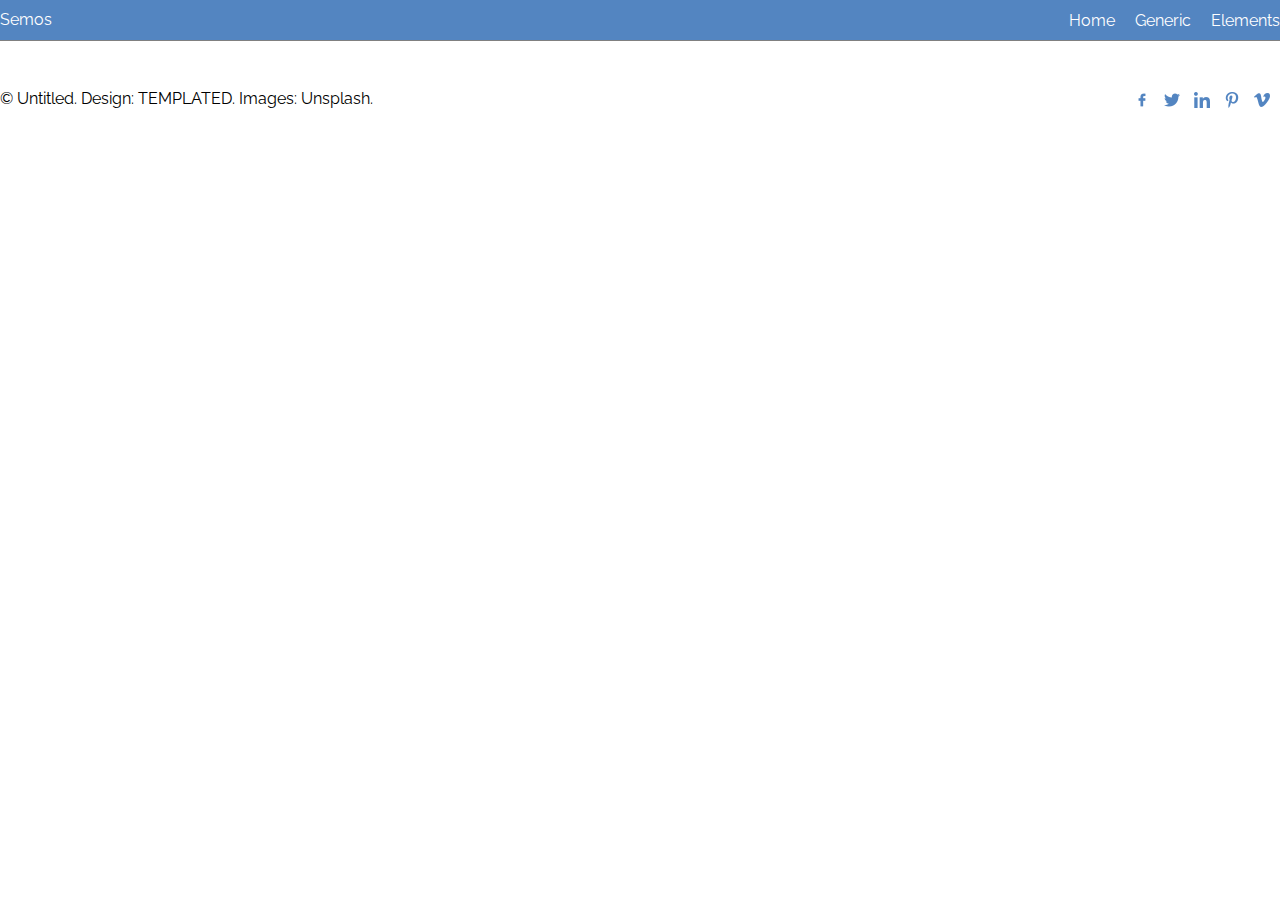
==== elements.html @ cb647225 "Add files via upload" ====
<!DOCTYPE html>
<html lang="en">
<head>
  <meta charset="UTF-8">
  <meta http-equiv="X-UA-Compatible" content="IE=edge">
  <meta name="viewport" content="width=device-width, initial-scale=1.0">
  <title>Elements Page</title>
  <link rel="stylesheet" href="elements.css">
</head>
<body>
  <div class="topbar">
    <div class="inner-topbar">
      <div class="logo">Semos</div>
      <div class="navigation">
        <ul>
          <li><a href="/index.html">Home</a></li>
          <li><a href="/Generic.html" class="lipadding-left">Generic</a></li>
          <li><a href="/elements.html" class="lipadding-left">Elements</a></li>
        </ul>
      </div>
    </div>
  </div>









































  <section class="full-width white-background removeheight">
    <div class="inner footer">
      <p>© Untitled. Design: TEMPLATED. Images: Unsplash.</p>
      <div class="socialmediaicons">
        <a href="#"><img src="assets/socialmediaicons-favicon/facebook (2).png" alt="facebook icon"></a>
        <a href="#"><img class="imgpaddingleft" src="assets/socialmediaicons-favicon/twitter (2).png" alt="twitter icon"></a>
        <a href="#"><img class="imgpaddingleft" src="assets/socialmediaicons-favicon/linkedin (1).png"
            alt="linked in icon"></a>
        <a href="#"><img class="imgpaddingleft" src="assets/socialmediaicons-favicon/pinterest.png" alt="pinterest icon"></a>
        <a href="#"><img class="imgpaddingleft" src="assets/socialmediaicons-favicon/vimeo.png" alt="vimeo icon"></a>
      </div>
    </div>
  </section>
</body>
</html>
---- elements.css ----
@import url('https://fonts.googleapis.com/css2?family=Raleway:wght@100&display=swap');
body{
  margin: 0;
  padding: 0;
  font-family: 'Raleway', sans-serif;
}
.topbar {
  height: 40px;
  width: 100%;
  background-color: #5385c1;
}
.inner-topbar{
  width: 1280px;
  height: 40px;
  margin: 0 auto;
}
.logo{
  display: inline;
  float: left;
  padding-top: 10px;
  color: white;

}
.navigation {
  float: right;
  bottom: 5px;
    position: relative;
}


.navigation ul li{
float: left;
list-style-type: none;
}
.navigation ul li a{
text-decoration: none;
color: white;
}
.lipadding-left {
padding-left: 20px;

}


.full-width{
    width: 100%;
    /* background-color: blue; */
    height: 400px;
    
}
.white-background{
    
  background-color: white;
}
.removeheight{
  height: inherit;
}
.inner{
  width: 1280px;
  /* background-color: white; */
  height: 300px;
  margin: 0 auto;
}
.lastsectionbeforefooter { 
}
.lastsectionheight {
  height: 500px;
}
.footer{
  border-top: 1px solid grey;
  /* margin-top: 8%; */
  height: 100px;
}
.footer p{
  padding-top: 2.5%;

}
.socialmediaicons {
  float: right;
  margin-top: -2.5%;
  position: relative;
}
.socialmediaicons img{
  padding-right: 10px;
}
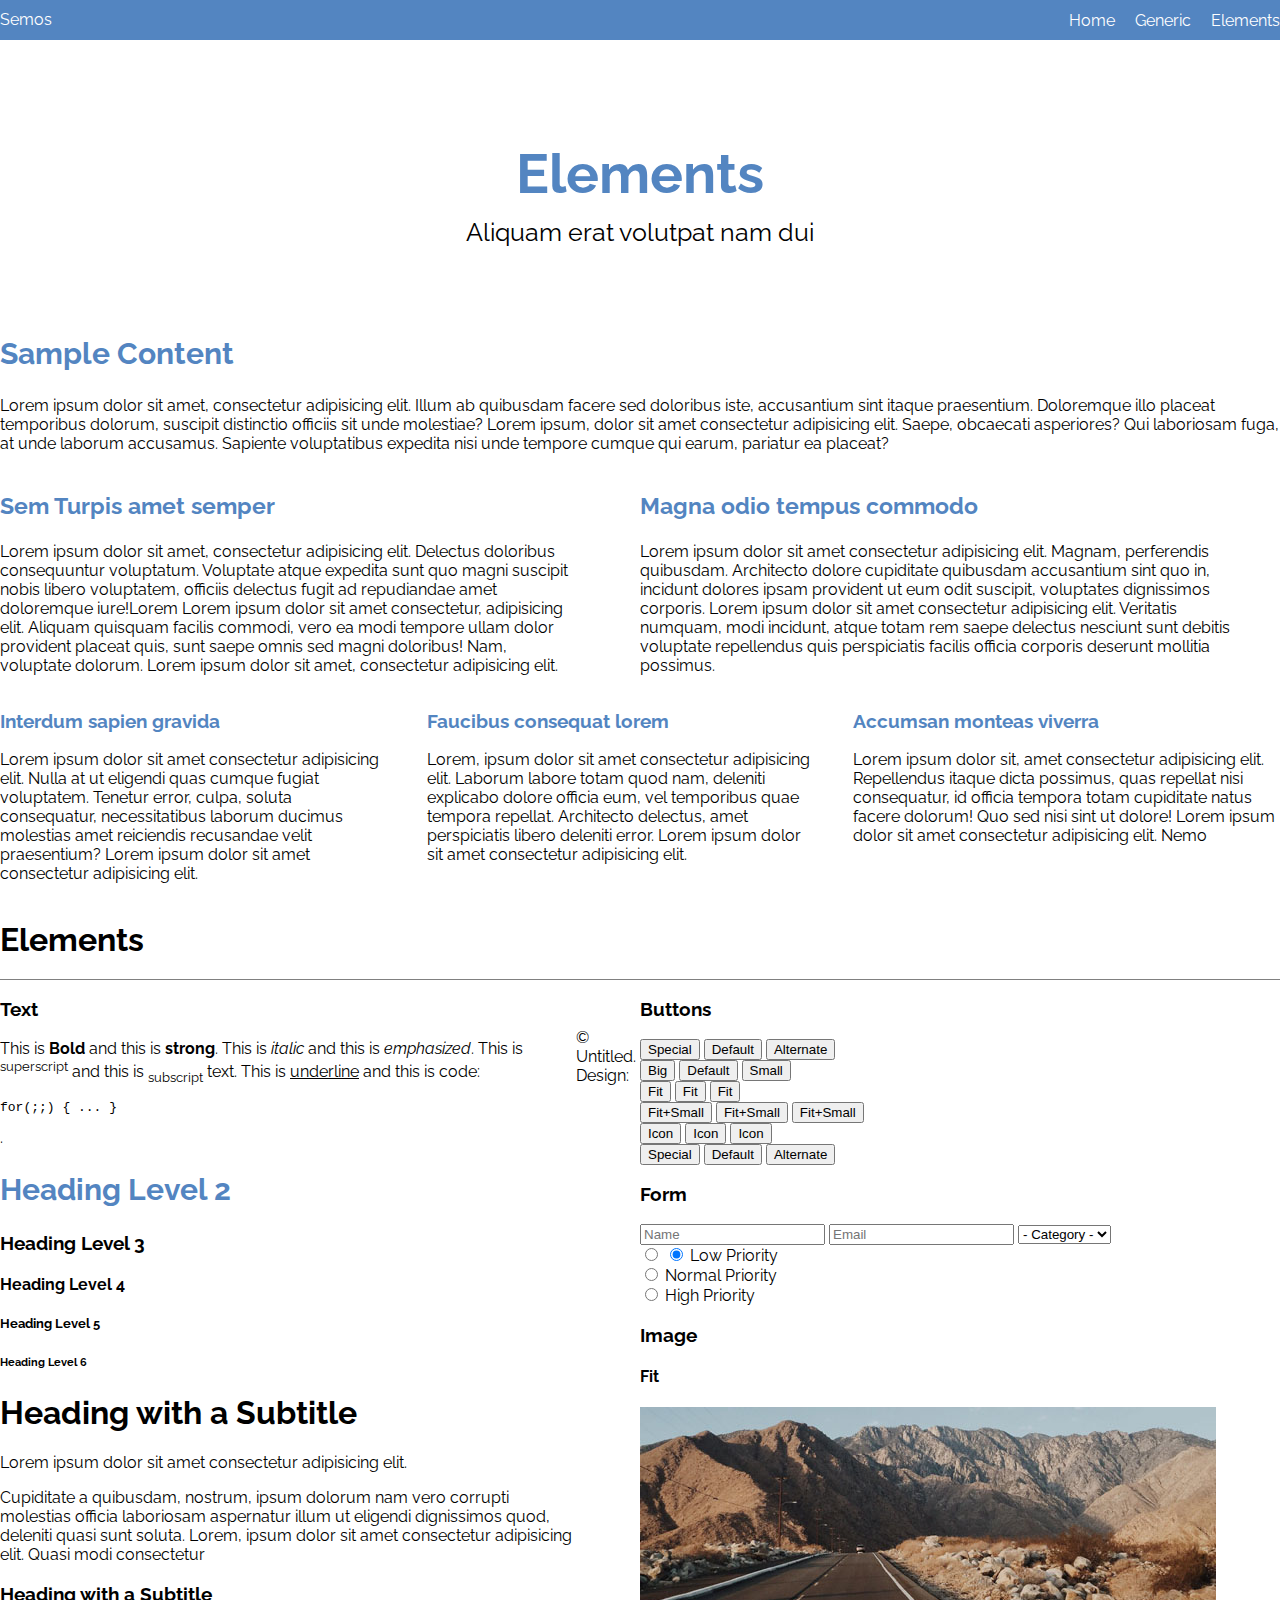
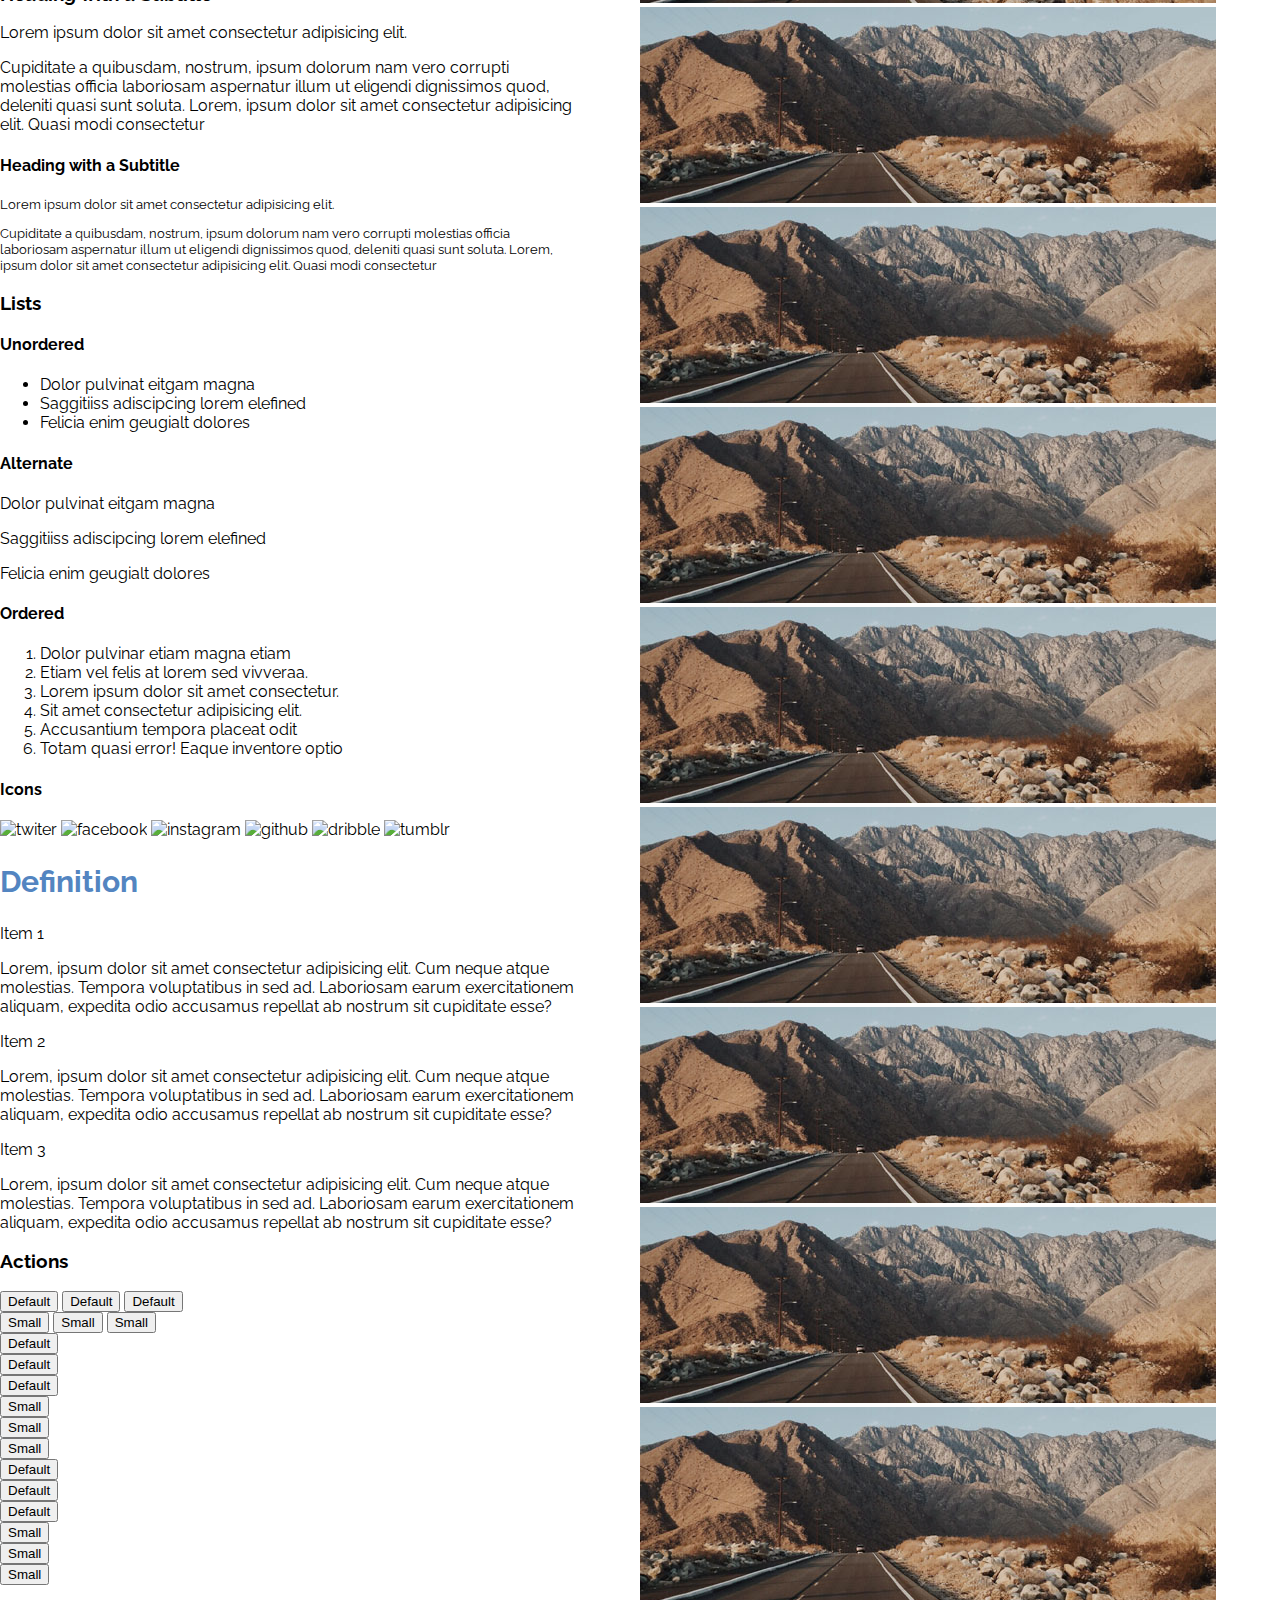
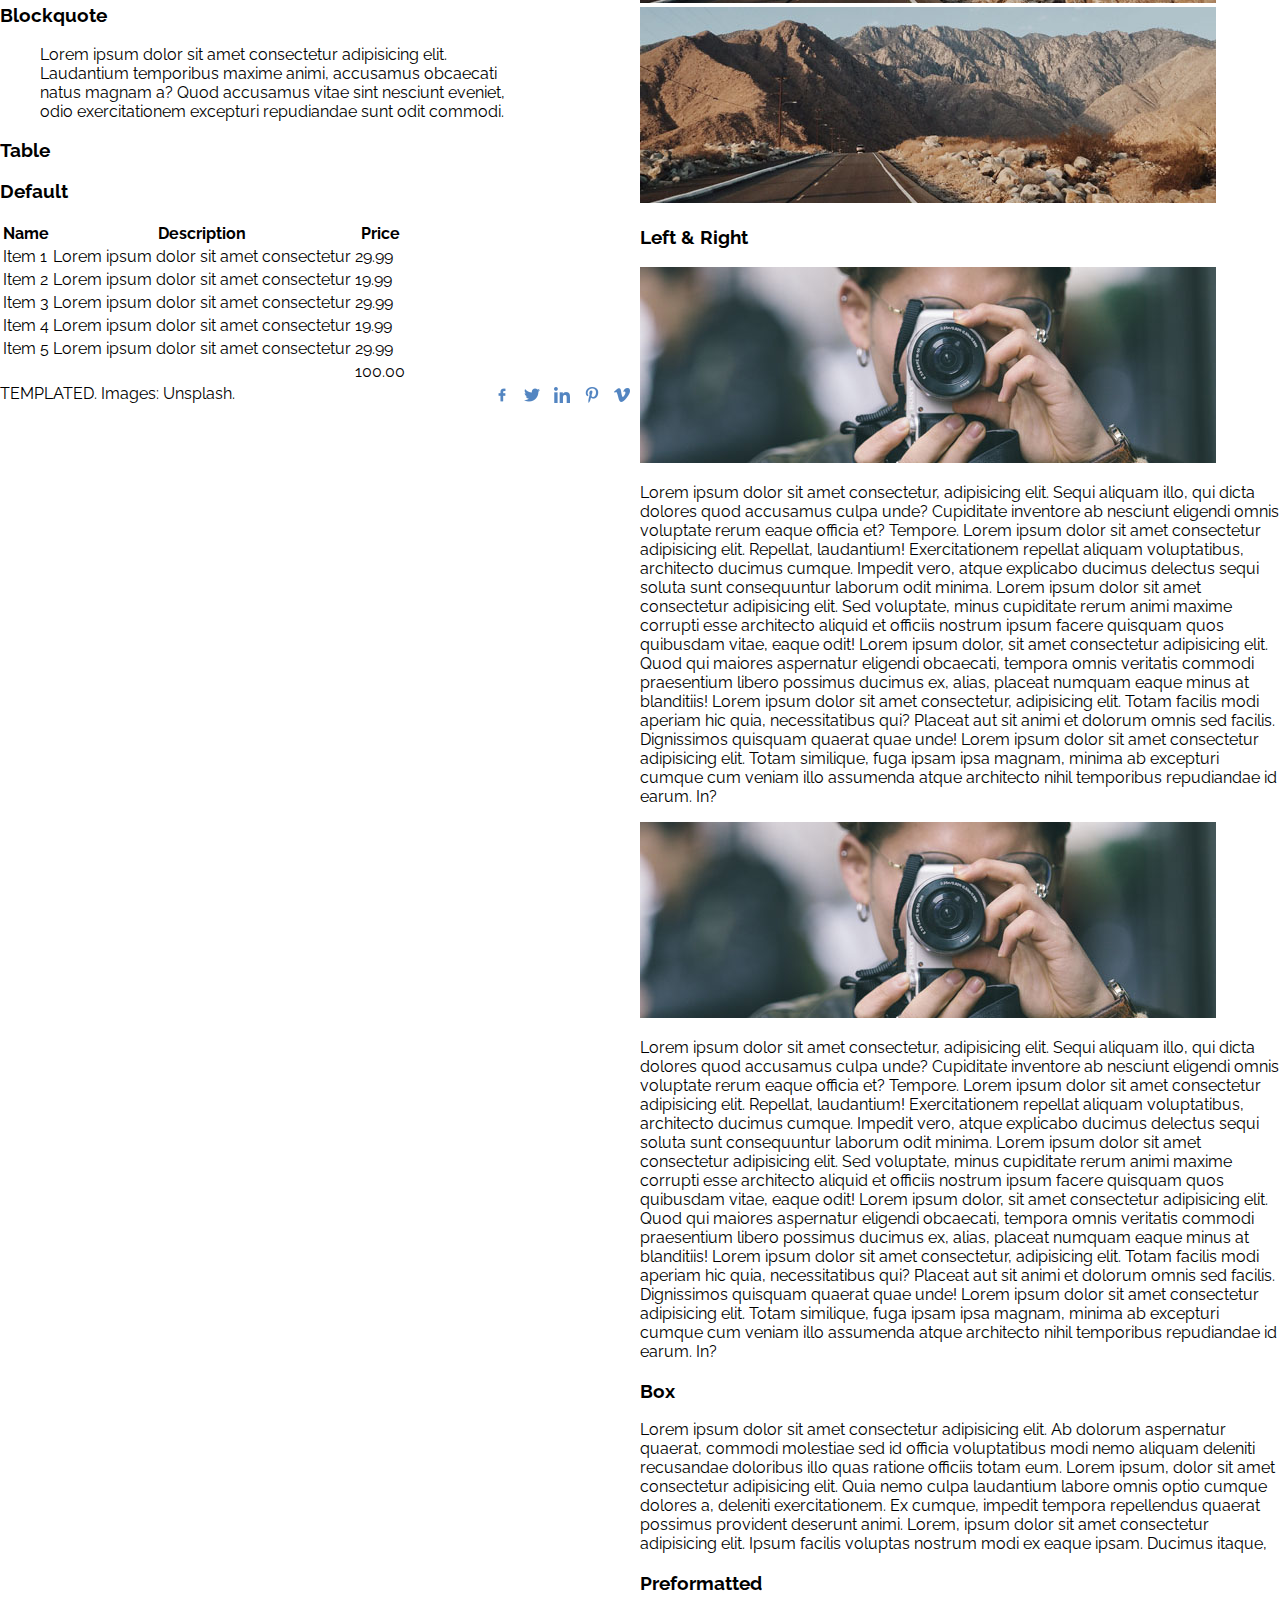
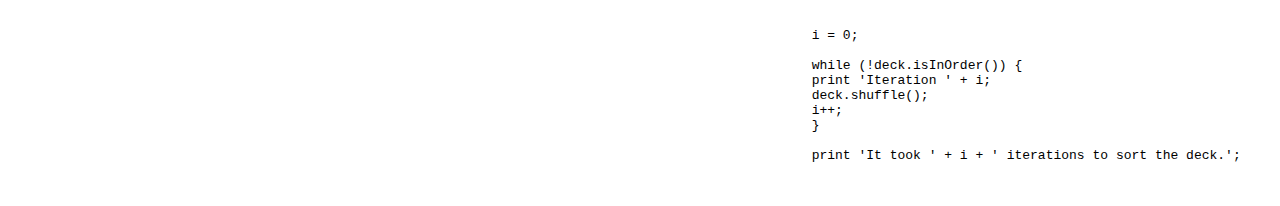
==== commit 96b0e402: "update" ====
--- a/elements.html
+++ b/elements.html
@@ -1,5 +1,6 @@
 <!DOCTYPE html>
 <html lang="en">
+
 <head>
   <meta charset="UTF-8">
   <meta http-equiv="X-UA-Compatible" content="IE=edge">
@@ -7,6 +8,7 @@
   <title>Elements Page</title>
   <link rel="stylesheet" href="elements.css">
 </head>
+
 <body>
   <div class="topbar">
     <div class="inner-topbar">
@@ -21,6 +23,627 @@
     </div>
   </div>
 
+  <div class="entirepagesection">
+    <div class="elementsheader">
+      <h1 class="h1elements">Elements</h1>
+      <p class="aliquamp">Aliquam erat volutpat nam dui</p>
+    </div>
+
+    <div class="text-headers">
+      <h2>Sample Content</h2>
+      <p class="samplecontent-paragraph">Lorem ipsum dolor sit amet, consectetur adipisicing elit. Illum ab quibusdam
+        facere sed doloribus iste, accusantium sint itaque praesentium. Doloremque illo placeat temporibus dolorum,
+        suscipit distinctio officiis sit unde molestiae? Lorem ipsum, dolor sit amet consectetur adipisicing elit.
+        Saepe, obcaecati asperiores? Qui laboriosam fuga, at unde laborum accusamus. Sapiente voluptatibus expedita nisi
+        unde tempore cumque qui earum, pariatur ea placeat?</p>
+
+        <div class="twoparagraphss">
+          <div class="firstparagraph-sam">
+            <h3>Sem Turpis amet semper</h3>
+            <p>Lorem ipsum dolor sit amet, consectetur adipisicing elit. Delectus doloribus consequuntur voluptatum.
+              Voluptate atque expedita sunt quo magni suscipit nobis libero voluptatem, officiis delectus fugit ad
+              repudiandae amet doloremque iure!Lorem Lorem ipsum dolor sit amet consectetur, adipisicing elit. Aliquam
+              quisquam facilis commodi, vero ea modi tempore ullam dolor provident placeat quis, sunt saepe omnis sed
+              magni doloribus! Nam, voluptate dolorum. Lorem ipsum dolor sit amet, consectetur adipisicing elit. </p>
+          </div>
+  
+          <div class="secondparagraph-magna">
+            <h3>Magna odio tempus commodo</h3>
+            <p>Lorem ipsum dolor sit amet consectetur adipisicing elit. Magnam, perferendis quibusdam. Architecto dolore
+              cupiditate quibusdam accusantium sint quo in, incidunt dolores ipsam provident ut eum odit suscipit,
+              voluptates dignissimos corporis. Lorem ipsum dolor sit amet consectetur adipisicing elit. Veritatis numquam,
+              modi incidunt, atque totam rem saepe delectus nesciunt sunt debitis voluptate repellendus quis perspiciatis
+              facilis officia corporis deserunt mollitia possimus.</p>
+          </div>
+        </div>
+        
+        <div class="clearfloat"></div>
+
+        <div class="threeparagraphshere">
+          <div class="p1of3">
+            <h3>Interdum sapien gravida</h3>
+            <p>Lorem ipsum dolor sit amet consectetur adipisicing elit. Nulla at ut eligendi quas cumque fugiat
+              voluptatem. Tenetur error, culpa, soluta consequatur, necessitatibus laborum ducimus molestias amet
+              reiciendis recusandae velit praesentium? Lorem ipsum dolor sit amet consectetur adipisicing elit.</p>
+          </div>
+          <div class="p2of3">
+            <h3>Faucibus consequat lorem</h3>
+            <p>Lorem, ipsum dolor sit amet consectetur adipisicing elit. Laborum labore totam quod nam, deleniti explicabo
+              dolore officia eum, vel temporibus quae tempora repellat. Architecto delectus, amet perspiciatis libero
+              deleniti error. Lorem ipsum dolor sit amet consectetur adipisicing elit.</p>
+          </div>
+          <div class="p3of3">
+            <h3>Accumsan monteas viverra</h3>
+            <p>Lorem ipsum dolor sit, amet consectetur adipisicing elit. Repellendus itaque dicta possimus, quas repellat
+              nisi consequatur, id officia tempora totam cupiditate natus facere dolorum! Quo sed nisi sint ut dolore!
+              Lorem ipsum dolor sit amet consectetur adipisicing elit. Nemo</p>
+          </div>
+        </div>
+  
+        <div class="clearfloat"></div>
+  
+
+
+
+
+
+      <!-- COPIED FROM PREVIOUS VERSION --> <!-- COPIED FROM PREVIOUS VERSION -->
+      <!-- COPIED FROM PREVIOUS VERSION -->
+       <!-- COPIED FROM PREVIOUS VERSION -->
+      <!-- COPIED FROM PREVIOUS VERSION -->
+      <!-- COPIED FROM PREVIOUS VERSION -->
+      <!-- COPIED FROM PREVIOUS VERSION -->
+      <!-- COPIED FROM PREVIOUS VERSION -->
+      <!-- COPIED FROM PREVIOUS VERSION -->
+      <!-- COPIED FROM PREVIOUS VERSION -->
+      <!-- COPIED FROM PREVIOUS VERSION -->
+      <!-- COPIED FROM PREVIOUS VERSION -->
+      <!-- COPIED FROM PREVIOUS VERSION -->
+      <!-- COPIED FROM PREVIOUS VERSION --><!-- COPIED FROM PREVIOUS VERSION -->
+      <!-- COPIED FROM PREVIOUS VERSION -->
+      <!-- COPIED FROM PREVIOUS VERSION -->
+      <!-- COPIED FROM PREVIOUS VERSION -->
+      <!-- COPIED FROM PREVIOUS VERSION -->
+      <!-- COPIED FROM PREVIOUS VERSION -->
+      <!-- COPIED FROM PREVIOUS VERSION -->
+      <!-- COPIED FROM PREVIOUS VERSION -->
+      <!-- COPIED FROM PREVIOUS VERSION --> <!-- COPIED FROM PREVIOUS VERSION -->
+
+      <div class="twodividedsections">
+        <h1>Elements</h1>
+        <div class="leftsection"> <!--here insert everything below text and elements-->
+          <div class="firstleftsection">
+            <h3 class="bluecolorfont">Text</h3>
+            <p>This is <b>Bold</b> and this is <strong>strong</strong>. This is <i>italic</i> and this is
+              <em>emphasized</em>. This is <sup>superscript</sup> and this is <sub>subscript</sub> text. This is
+              <u>underline</u> and this is code:
+            <pre class="precode"><code class="codepre">for(;;) { ... }</code></pre>.</p>
+          </div>
+
+          <div class="headings">
+            <h2>Heading Level 2</h2>
+            <h3>Heading Level 3</h3>
+            <h4>Heading Level 4</h4>
+            <h5>Heading Level 5</h5>
+            <h6>Heading Level 6</h6>
+          </div>
+
+          <div class="subtitleheading">
+            <h1 class="hsbluecolorfont">Heading with a Subtitle</h1>
+            <p>Lorem ipsum dolor sit amet consectetur adipisicing elit.</p>
+            <p class="paddingtopp">Cupiditate a quibusdam, nostrum, ipsum dolorum nam vero corrupti molestias officia
+              laboriosam aspernatur illum ut eligendi dignissimos quod, deleniti quasi sunt soluta. Lorem, ipsum dolor
+              sit amet consectetur adipisicing elit. Quasi modi consectetur</p>
+
+            <h3 class="hsbluecolorfont">Heading with a Subtitle</h3>
+            <p>Lorem ipsum dolor sit amet consectetur adipisicing elit.</p>
+            <p class="paddingtopp">Cupiditate a quibusdam, nostrum, ipsum dolorum nam vero corrupti molestias officia
+              laboriosam aspernatur illum ut eligendi dignissimos quod, deleniti quasi sunt soluta. Lorem, ipsum dolor
+              sit amet consectetur adipisicing elit. Quasi modi consectetur</p>
+
+            <h4 class="hsbluecolorfont">Heading with a Subtitle</h4>
+            <small>
+              <p>Lorem ipsum dolor sit amet consectetur adipisicing elit.</p>
+            </small>
+            <small>
+              <p class="smallpaddingtop">Cupiditate a quibusdam, nostrum, ipsum dolorum nam vero corrupti molestias
+                officia laboriosam aspernatur illum ut eligendi dignissimos quod, deleniti quasi sunt soluta. Lorem,
+                ipsum dolor sit amet consectetur adipisicing elit. Quasi modi consectetur</p>
+            </small>
+
+
+          </div>
+
+          <div class="lists">
+            <h3 class="bluecolorfont">Lists</h3>
+
+            <div class="unorderedlist">
+              <h4 class="bluecolorfont">Unordered</h4>
+              <ul>
+                <li>Dolor pulvinat eitgam magna</li>
+                <li>Saggitiiss adiscipcing lorem elefined</li>
+                <li>Felicia enim geugialt dolores</li>
+              </ul>
+              <h4 class="hsbluecolorfont">Alternate</h4>
+              <p>Dolor pulvinat eitgam magna</p>
+              <p class="unlistborder-top">Saggitiiss adiscipcing lorem elefined</p>
+              <p class="unlistborder-top">Felicia enim geugialt dolores</p>
+
+            </div>
+
+            <div class="orderedlists">
+              <h4 class="bluecolorfont">Ordered</h4>
+              <ol>
+                <li>Dolor pulvinar etiam magna etiam</li>
+                <li>Etiam vel felis at lorem sed vivveraa.</li>
+                <li>Lorem ipsum dolor sit amet consectetur.</li>
+                <li>Sit amet consectetur adipisicing elit.</li>
+                <li>Accusantium tempora placeat odit</li>
+                <li>Totam quasi error! Eaque inventore optio</li>
+              </ol>
+
+
+              <h4 class="bluecolorfont">Icons</h4>
+              <div class="icons">
+                <img class="iconspngs" src="/socialmediaicons-favicon/twitter (3).png" alt="twiter">
+                <img class="iconspngs" src="/socialmediaicons-favicon/facebook (3).png" alt="facebook">
+                <img class="iconspngs" src="/socialmediaicons-favicon/instagram.png" alt="instagram">
+                <img class="iconspngs" src="/socialmediaicons-favicon/github (1).png" alt="github">
+                <img class="iconspngs" src="/socialmediaicons-favicon/dribble.png" alt="dribble">
+                <img class="iconspngs" src="/socialmediaicons-favicon/tumblr.png" alt="tumblr">
+              </div>
+            </div>
+
+
+          </div>
+
+          <div class="definitions clearfloat"> <!--COLOR HERE IS NOT WORKING ON THE ITEMS BOO FIX IT-->
+            <h2 class="bluecolorfont">Definition</h2>
+            <p class="blackishfontcolor">Item 1</p>
+            <p class="definitionspaddingleft">Lorem, ipsum dolor sit amet consectetur adipisicing elit. Cum neque atque
+              molestias. Tempora voluptatibus in sed ad. Laboriosam earum exercitationem aliquam, expedita odio
+              accusamus repellat ab nostrum sit cupiditate esse?</p>
+
+            <p>Item 2</p>
+            <p class="definitionspaddingleft">Lorem, ipsum dolor sit amet consectetur adipisicing elit. Cum neque atque
+              molestias. Tempora voluptatibus in sed ad. Laboriosam earum exercitationem aliquam, expedita odio
+              accusamus repellat ab nostrum sit cupiditate esse?</p>
+
+            <p>Item 3</p>
+            <p class="definitionspaddingleft">Lorem, ipsum dolor sit amet consectetur adipisicing elit. Cum neque atque
+              molestias. Tempora voluptatibus in sed ad. Laboriosam earum exercitationem aliquam, expedita odio
+              accusamus repellat ab nostrum sit cupiditate esse?</p>
+          </div>
+
+          <div class="actions">
+
+            <h3 class="bluecolorfont paddingtop10px">Actions</h3>
+
+            <button class="defaultbluebutton1">Default</button>
+            <button class="defaultbluebutton2">Default</button>
+            <button class="defaultbluebutton3">Default</button>
+
+            <div class="clearfloat"></div>
+
+            <button class="second-defaultbluebutton1">Small</button>
+            <button class="second-defaultbluebutton2">Small</button>
+            <button class="second-defaultbluebutton3">Small</button>
+
+            <div class="clearfloat"></div>
+            <!--original buttons up til here-->
+
+            <div class="twobuttonsdividedsectionsleft-right">
+
+              <div class="leftbuttons-section">
+                <div class="left-within-left">
+                  <!-- <br> -->
+                  <button class="defaultbluebutton1 leftbuttonsfirstmargintop">Default</button>
+                  <br>
+                  <button class="defaultbluebutton2 defaultbluebutton2-2 leftbuttonsfirstmargintop">Default</button>
+                  <br>
+                  <button class="defaultbluebutton3 defaultbluebutton3-2 leftbuttonsfirstmargintop">Default</button>
+
+                  <div class="rightwithin-leftsection">
+                    <div class="smallbuttonss1">
+                      <button class="second-defaultbluebutton1">Small</button><br>
+                      <button class="second-defaultbluebutton2">Small</button><br>
+                      <button class="second-defaultbluebutton3">Small</button><br>
+                    </div>
+                  </div>
+
+                </div>
+
+
+              </div>
+
+              <div class="rightbuttons-section">
+                <button class="defaultbluebutton1 leftbuttonsfirstmargintop">Default</button>
+                <br>
+                <button class="defaultbluebutton2 defaultbluebutton2-2 leftbuttonsfirstmargintop">Default</button>
+                <br>
+                <button class="defaultbluebutton3 defaultbluebutton3-2 leftbuttonsfirstmargintop">Default</button>
+
+                <div class="rightwithin-leftsection">
+                  <button class="second-defaultbluebutton1">Small</button><br>
+                  <button class="second-defaultbluebutton2">Small</button><br>
+                  <button class="second-defaultbluebutton3">Small</button><br>
+
+
+                </div>
+              </div>
+
+            </div>
+
+
+            <!--some buttons here arent working right, fix the defaut grey one -->
+
+          </div>
+
+          <div class="clearfloat"></div>
+          <div class="blockquote">
+            <h3 class="bluecolorfont">Blockquote</h3>
+            <blockquote>Lorem ipsum dolor sit amet consectetur adipisicing elit. Laudantium temporibus maxime animi,
+              accusamus obcaecati natus magnam a? Quod accusamus vitae sint nesciunt eveniet, odio exercitationem
+              excepturi repudiandae sunt odit commodi.</blockquote>
+          </div>
+
+          <div class="cleardiv"></div>
+
+          <div class="table">
+            <h3 class="bluefontcolor">Table</h3>
+            <h3 class="bluefontcolor">Default</h3>
+
+            <table class="entiretable">
+              <tr>
+                <th class="tablenameclass">Name</th>
+                <th class="tabletextalign tabledescriptionclass">Description</th>
+                <th class="tablepriceclass">Price</th>
+              </tr>
+              <tr class="tablepadding">
+                <td>Item 1</td>
+                <td>Lorem ipsum dolor sit amet consectetur</td>
+                <td class="tableprices">29.99</td>
+              </tr>
+              <tr class="tablepadding">
+                <td>Item 2</td>
+                <td>Lorem ipsum dolor sit amet consectetur</td>
+                <td>19.99</td>
+              </tr>
+              <tr class="tablepadding">
+                <td>Item 3</td>
+                <td>Lorem ipsum dolor sit amet consectetur</td>
+                <td>29.99</td>
+              </tr>
+              <tr class="tablepadding">
+                <td>Item 4</td>
+                <td>Lorem ipsum dolor sit amet consectetur</td>
+                <td>19.99</td>
+              </tr>
+              <tr class="tablepadding">
+                <td>Item 5</td>
+                <td>Lorem ipsum dolor sit amet consectetur</td>
+                <td>29.99</td>
+              </tr>
+              <tr class="tablepadding tabletextfloatright removeborderbottom">
+                <td></td>
+                <td></td>
+                <td>100.00</td>
+              </tr>
+            </table>
+
+
+
+
+          </div>
+
+
+          <!--secondtable-->
+
+
+
+
+
+      
+
+
+
+
+
+
+
+
+
+
+
+
+
+
+
+      
+      
+      
+
+
+      
+
+
+
+
+
+
+
+
+
+
+
+
+      
+
+
+
+
+
+
+
+
+
+
+
+
+
+
+
+
+
+          <div class="clearfloat"></div>
+
+        </div>
+        <div class="rightsection">
+
+          <div class="buttonsrightsection">
+            <h3 class="bluefontcolor">Buttons</h3>
+            <button class="rightbuttons-special">Special</button>
+            <button class="rightbuttons-default">Default</button>
+            <button class="rightbuttons-alternate">Alternate</button>
+          </div>
+
+          <div class="right-buttons-secondrow">
+            <button class="rightbuttons-big">Big</button>
+            <button class="rightbuttons-second-default">Default</button>
+            <button class="rightbuttons-small">Small</button>
+          </div>
+
+          <!-- 193treba da bidat tuka -->
+
+
+          <div class="fitbuttons">
+            <button class="fitbluebutton">Fit</button>
+            <button class="fitgreybutton">Fit</button>
+            <button class="fittransparentbutton">Fit</button>
+          </div>
+
+          <div class="fitbuttonssmall">
+            <button class="fitbluebuttonsmall">Fit+Small</button>
+            <button class="fitgreybuttonsmall">Fit+Small</button>
+            <button class="fittransparentbuttonsmall">Fit+Small</button>
+          </div>
+
+          <div class="iconbuttons">
+            <button class="searchblueiconbutton"><img src="/buttonicons/search (3).png" alt="">Icon</button>
+            <button class="downloadgreybutton"><img src="/buttonicons/downloads (2).png" alt="">Icon</button>
+            <button class="donetransparenticon"><img src="/buttonicons/tick.png" alt="">Icon</button>
+          </div>
+
+          <div class="greybuttons">
+            <button class="greybutton1">Special</button>
+            <button class="greybutton2">Default</button>
+            <button class="greybutton3">Alternate</button>
+          </div>
+
+          <div class="form">
+            <h3 class="bluefontcolor">Form</h3>
+            <form>
+              <input type="text" placeholder="Name" class="name-and-email-inputFields">
+              <input type="text" placeholder="Email" class="name-and-email-inputFields marginleft10p">
+
+              <select name="menu" class="dropdowncattegory">
+                <option value="option1">- Category -</option>
+                <option value="option2">Option 2</option>
+                <option value="option3">Option 3</option>
+              </select>
+
+              <div class="radio-buttons">
+                <div class="radiobutton1">
+                  <input type="radio" name="priority" id="low" class="radiobutton1">
+                  <input type="radio" name="radio" checked />
+                  <i class="las la-check"></i>
+                  <label>Low Priority</label>
+                </div>
+
+                <div class="radiobutton2">
+                  <input type="radio" name="priority" id="normal" class="radiobutton2">
+                  <label>Normal Priority</label>
+                  <i class="las la-check"></i>
+                </div>
+
+                <div class="radiobutton3">
+                  <input type="radio" name="priority" id="high" class="radiobutton3">
+                  <label>High Priority</label>
+                </div>
+            </form>
+
+
+
+
+
+
+          </div>
+
+
+
+          <div class="tenimages">
+            <h3 class="bluecolorfont">Image</h3>
+            <h4 class="bluecolorfont">Fit</h4>
+            <img class="mainpicture" src="/images/pic01.jpg" alt="">
+            <div class="smallimagesrow">
+              <img class="smallimages" src="/images/pic01.jpg" alt="">
+              <img class="smallimages imagemgleft" src="/images/pic01.jpg" alt="">
+              <img class="smallimages imagemgleft" src="/images/pic01.jpg" alt="">
+            </div>
+
+            <div class="smallimagesrow2">
+              <img class="smallimages" src="/images/pic01.jpg" alt="">
+              <img class="smallimages imagemgleft" src="/images/pic01.jpg" alt="">
+              <img class="smallimages imagemgleft" src="/images/pic01.jpg" alt="">
+            </div>
+
+            <div class="smallimagesrow3">
+              <img class="smallimages" src="/images/pic01.jpg" alt="">
+              <img class="smallimages imagemgleft" src="/images/pic01.jpg" alt="">
+              <img class="smallimages imagemgleft" src="/images/pic01.jpg" alt="">
+            </div>
+          </div>
+
+
+
+          <div class="leftandrighttext">
+            <div class="leftrightpic1">
+
+              <h3 class="bluecolorfont">Left & Right</h3>
+              <img class="leftpicturetextpicture" src="/images/pic02.jpg" alt="ladywithacamera">
+              <p class="leftrightparagraph">Lorem ipsum dolor sit amet consectetur, adipisicing elit. Sequi aliquam
+                illo, qui dicta dolores quod accusamus culpa unde? Cupiditate inventore ab nesciunt eligendi omnis
+                voluptate rerum eaque officia et? Tempore. Lorem ipsum dolor sit amet consectetur adipisicing elit.
+                Repellat, laudantium! Exercitationem repellat aliquam voluptatibus, architecto ducimus cumque. Impedit
+                vero, atque explicabo ducimus delectus sequi soluta sunt consequuntur laborum odit minima. Lorem ipsum
+                dolor sit amet consectetur adipisicing elit. Sed voluptate, minus cupiditate rerum animi maxime corrupti
+                esse architecto aliquid et officiis nostrum ipsum facere quisquam quos quibusdam vitae, eaque odit!
+                Lorem ipsum dolor, sit amet consectetur adipisicing elit. Quod qui maiores aspernatur eligendi
+                obcaecati, tempora omnis veritatis commodi praesentium libero possimus ducimus ex, alias, placeat
+                numquam eaque minus at blanditiis! Lorem ipsum dolor sit amet consectetur, adipisicing elit. Totam
+                facilis modi aperiam hic quia, necessitatibus qui? Placeat aut sit animi et dolorum omnis sed facilis.
+                Dignissimos quisquam quaerat quae unde! Lorem ipsum dolor sit amet consectetur adipisicing elit. Totam
+                similique, fuga ipsam ipsa magnam, minima ab excepturi cumque cum veniam illo assumenda atque architecto
+                nihil temporibus repudiandae id earum. In?</p>
+            </div>
+            <div class="leftrightpic2">
+              <img class="leftpicturetextpicture float2ndimageright" src="/images/pic02.jpg" alt="ladywithacamera">
+              <p class="leftrightparagraph">Lorem ipsum dolor sit amet consectetur, adipisicing elit. Sequi aliquam
+                illo, qui dicta dolores quod accusamus culpa unde? Cupiditate inventore ab nesciunt eligendi omnis
+                voluptate rerum eaque officia et? Tempore. Lorem ipsum dolor sit amet consectetur adipisicing elit.
+                Repellat, laudantium! Exercitationem repellat aliquam voluptatibus, architecto ducimus cumque. Impedit
+                vero, atque explicabo ducimus delectus sequi soluta sunt consequuntur laborum odit minima. Lorem ipsum
+                dolor sit amet consectetur adipisicing elit. Sed voluptate, minus cupiditate rerum animi maxime corrupti
+                esse architecto aliquid et officiis nostrum ipsum facere quisquam quos quibusdam vitae, eaque odit!
+                Lorem ipsum dolor, sit amet consectetur adipisicing elit. Quod qui maiores aspernatur eligendi
+                obcaecati, tempora omnis veritatis commodi praesentium libero possimus ducimus ex, alias, placeat
+                numquam eaque minus at blanditiis! Lorem ipsum dolor sit amet consectetur, adipisicing elit. Totam
+                facilis modi aperiam hic quia, necessitatibus qui? Placeat aut sit animi et dolorum omnis sed facilis.
+                Dignissimos quisquam quaerat quae unde! Lorem ipsum dolor sit amet consectetur adipisicing elit. Totam
+                similique, fuga ipsam ipsa magnam, minima ab excepturi cumque cum veniam illo assumenda atque architecto
+                nihil temporibus repudiandae id earum. In?</p>
+            </div>
+
+
+
+
+
+          </div>
+
+
+
+          <div class="boxsection">
+            <h3 class="bluefontcolor">Box</h3>
+            <p>Lorem ipsum dolor sit amet consectetur adipisicing elit. Ab dolorum aspernatur quaerat, commodi molestiae
+              sed id officia voluptatibus modi nemo aliquam deleniti recusandae doloribus illo quas ratione officiis
+              totam eum. Lorem ipsum, dolor sit amet consectetur adipisicing elit. Quia nemo culpa laudantium labore
+              omnis optio cumque dolores a, deleniti exercitationem. Ex cumque, impedit tempora repellendus quaerat
+              possimus provident deserunt animi. Lorem, ipsum dolor sit amet consectetur adipisicing elit. Ipsum facilis
+              voluptas nostrum modi ex eaque ipsam. Ducimus itaque, </p>
+
+
+
+
+
+          </div>
+
+          <div class="preformatted">
+            <h3 class="bluefontcolor">Preformatted</h3>
+            <pre class="preformattedwrapped">
+                    <code>
+                      i = 0;
+
+                      while (!deck.isInOrder()) {
+                      print 'Iteration ' + i;
+                      deck.shuffle();
+                      i++;    
+                      }
+
+                      print 'It took ' + i + ' iterations to sort the deck.';
+                    </code>
+                  </pre>
+          </div>
+
+
+
+
+
+
+
+
+
+
+
+
+
+
+
+
+
+
+
+
+
+
+
+
+
+
+
+
+
+
+
+        </div>
+
+
+
+
+
+
+
+
+
+
+
+
+
+
+
+
+
+
+
+      </div>
+
+
+
+
+
+
+    </div>
+
+  </div>
 
 
 
@@ -66,13 +689,16 @@
       <p>© Untitled. Design: TEMPLATED. Images: Unsplash.</p>
       <div class="socialmediaicons">
         <a href="#"><img src="assets/socialmediaicons-favicon/facebook (2).png" alt="facebook icon"></a>
-        <a href="#"><img class="imgpaddingleft" src="assets/socialmediaicons-favicon/twitter (2).png" alt="twitter icon"></a>
+        <a href="#"><img class="imgpaddingleft" src="assets/socialmediaicons-favicon/twitter (2).png"
+            alt="twitter icon"></a>
         <a href="#"><img class="imgpaddingleft" src="assets/socialmediaicons-favicon/linkedin (1).png"
             alt="linked in icon"></a>
-        <a href="#"><img class="imgpaddingleft" src="assets/socialmediaicons-favicon/pinterest.png" alt="pinterest icon"></a>
+        <a href="#"><img class="imgpaddingleft" src="assets/socialmediaicons-favicon/pinterest.png"
+            alt="pinterest icon"></a>
         <a href="#"><img class="imgpaddingleft" src="assets/socialmediaicons-favicon/vimeo.png" alt="vimeo icon"></a>
       </div>
     </div>
   </section>
 </body>
+
 </html>--- a/elements.css
+++ b/elements.css
@@ -82,4 +82,84 @@
 }
 .socialmediaicons img{
   padding-right: 10px;
+}
+
+/* WORKING ON THE PREVIOUS CODE */
+.entirepagesection {
+  width: 1280px;
+  margin: 0 auto;
+}
+.elementsheader h1{
+  padding-top: 5%;
+  text-align: center;
+  color: #5385c1;
+  font-size: 55px;
+}
+.elementsheader p{
+  text-align: center;
+  padding-bottom: 5%;
+  font-size: 25px;
+  margin-top: -2%;
+}
+.text-headers h2{
+  color: #5385c1;
+  font-size: 30px;
+}
+.twoparagraphss{
+  width: 100%;
+
+}
+.twoparagraphss h3{
+  color: #5385c1;
+  font-size: 23px;
+  
+}
+.firstparagraph-sam{
+  width: 50%;
+  float: left;
+}
+.firstparagraph-sam p{
+  padding-right: 10%;
+}
+.secondparagraph-magna{
+  width: 50%;
+  float: left;
+}
+.secondparagraph-magna p{
+  padding-right: 3%;
+}
+.clearfloat{
+  clear:both;
+}
+.threeparagraphshere{
+  width: 100%;
+}
+.p1of3{
+  width: 33.33%;
+  float: left;
+}
+.p2of3{
+  width: 33.33%;
+  float: left;
+}
+.p3of3{
+  width: 33.33%;
+  float: left;
+}
+.p1of3 p, .p2of3 p{
+  padding-right: 10%;
+}
+.p1of3 h3, .p2of3 h3, .p3of3 h3{
+  color: #5385c1;
+}
+.twodividedsections{
+  width: 100%;
+}
+.leftsection{
+  width: 45%;
+  float: left;
+}
+.rightsection{
+  width: 50%;
+  float: right;
 }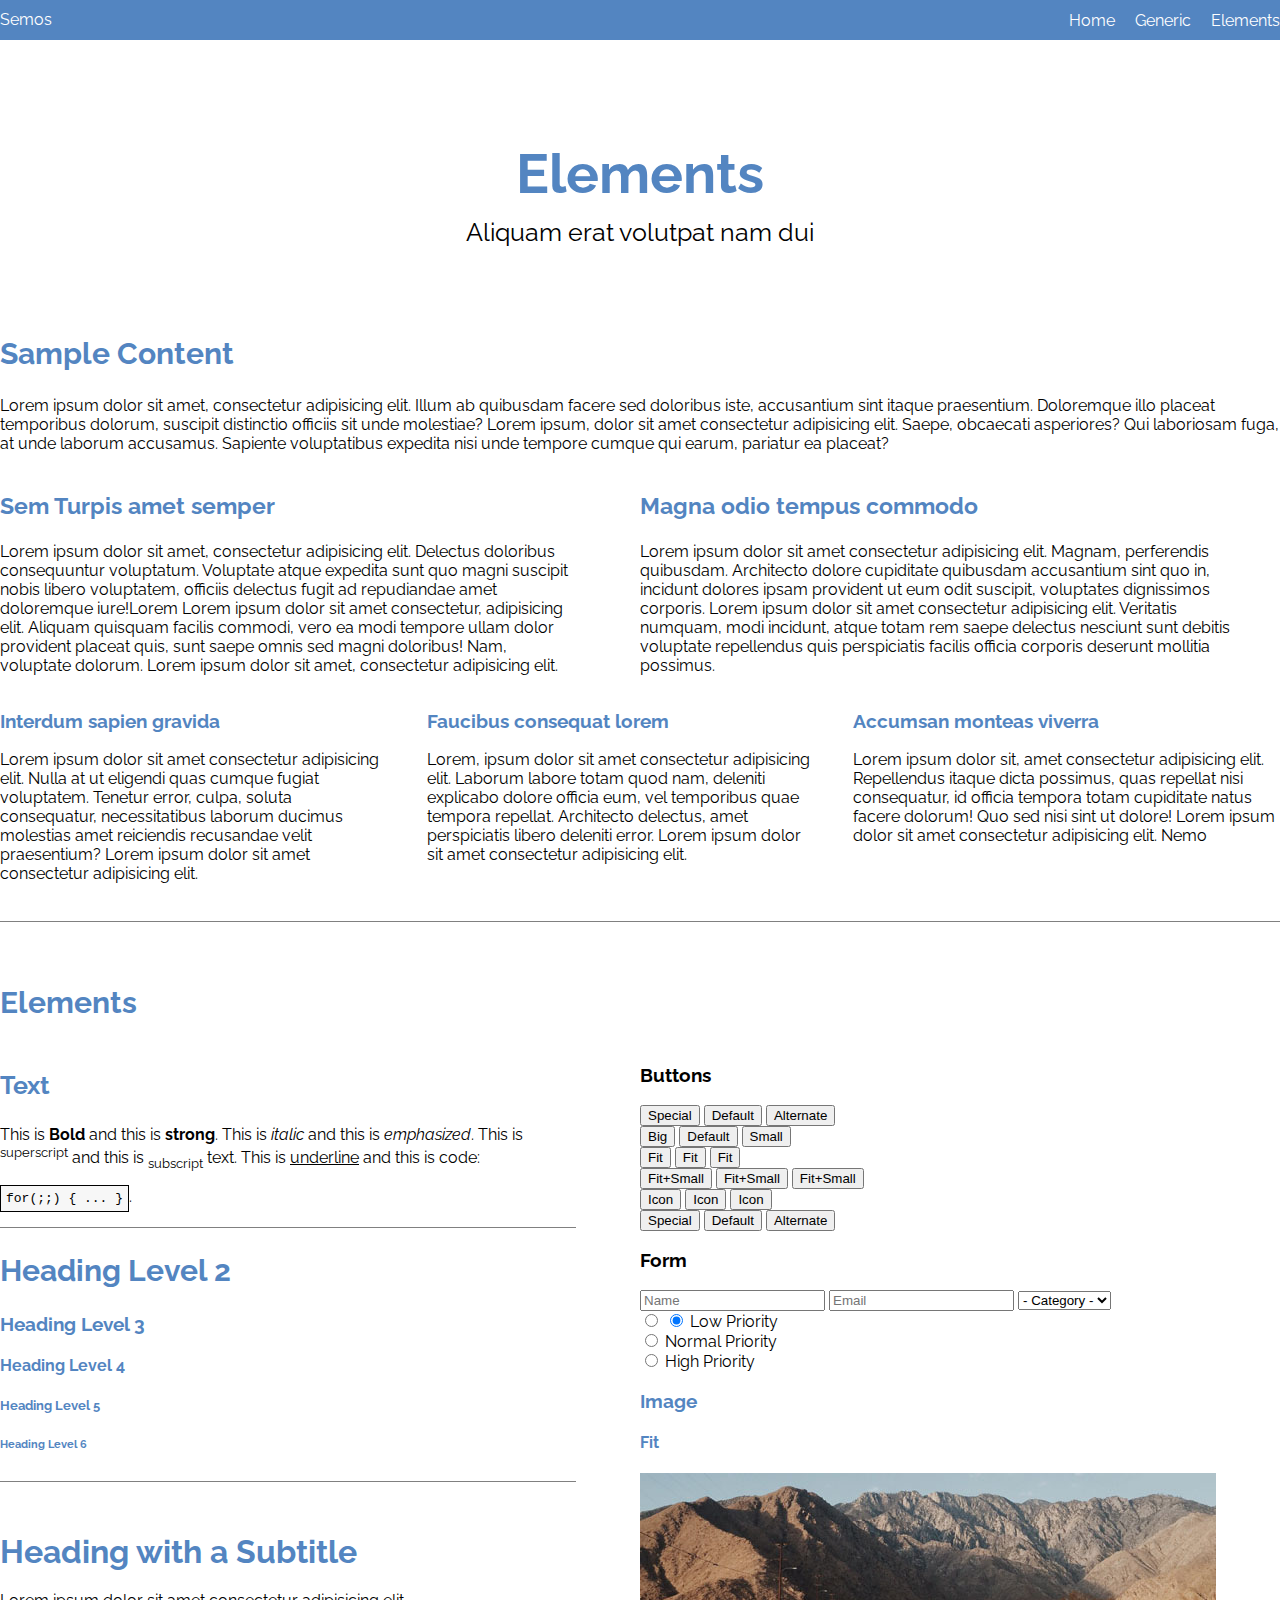
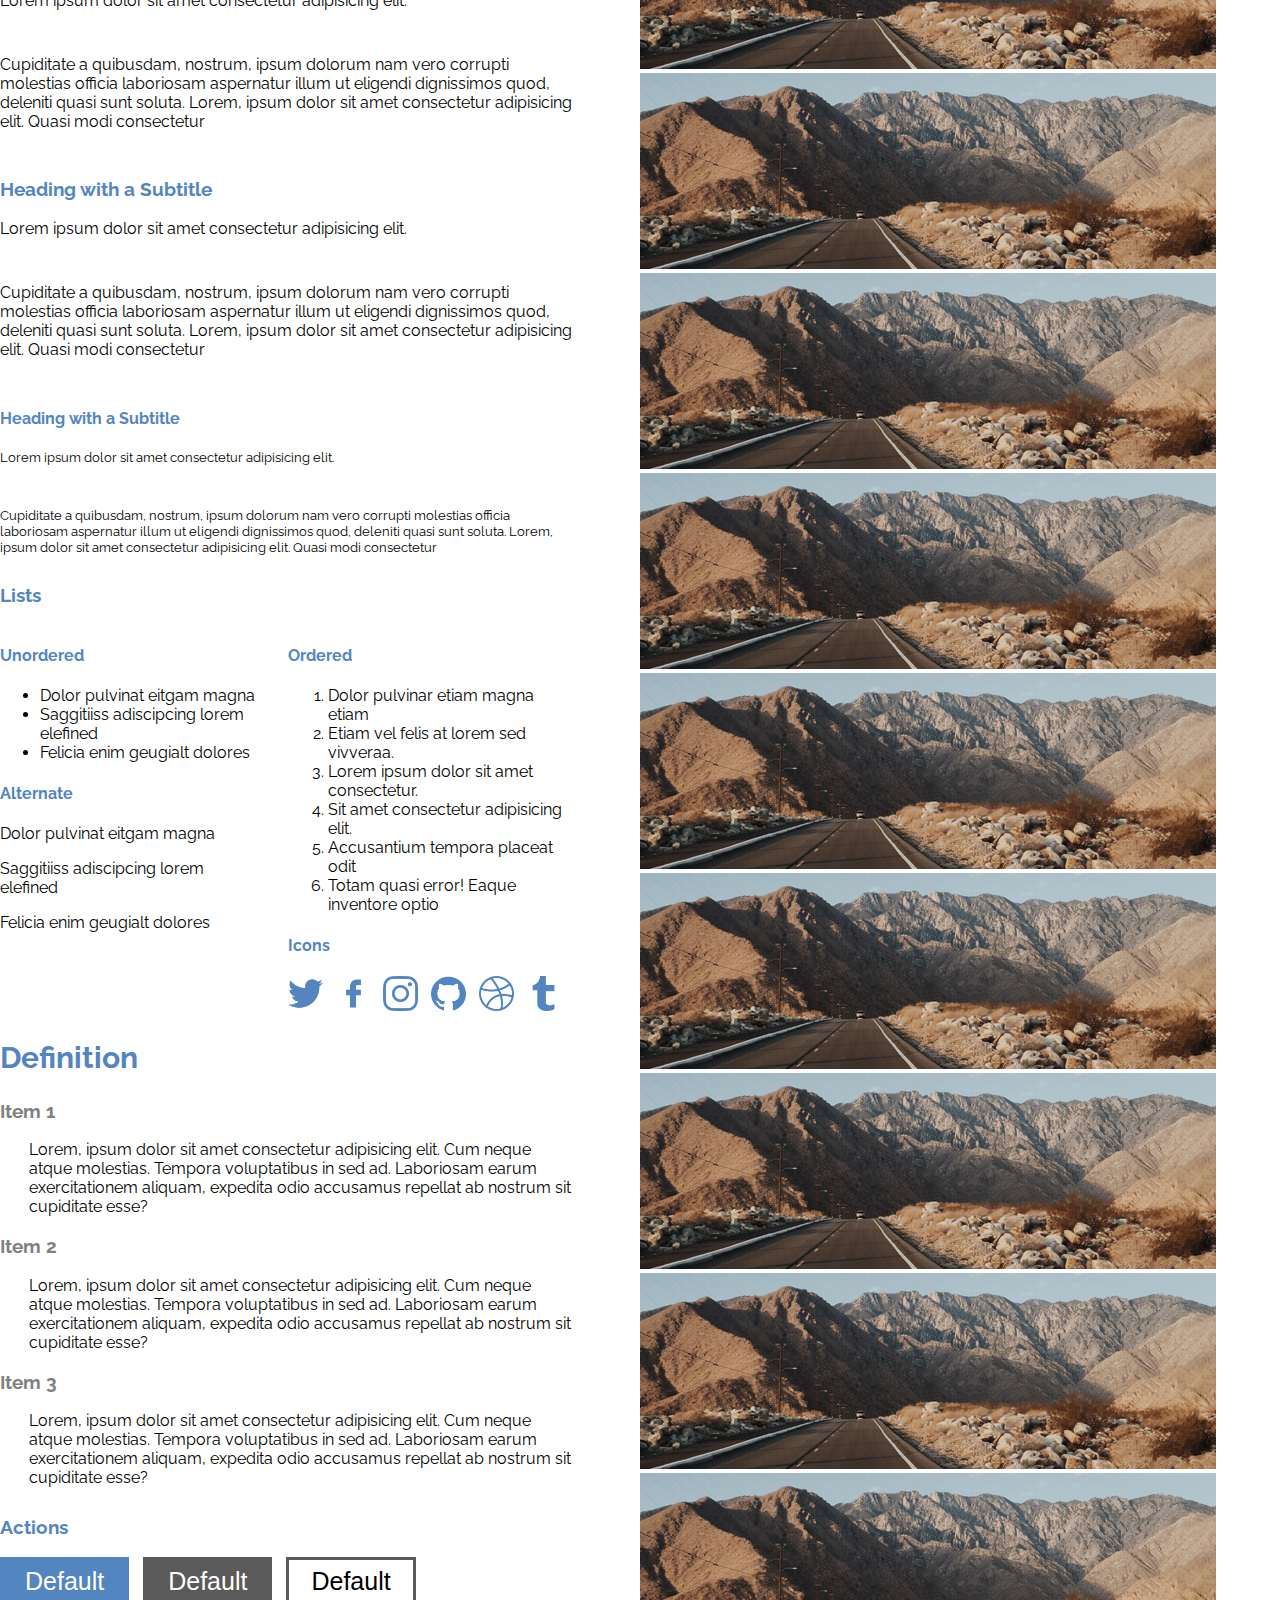
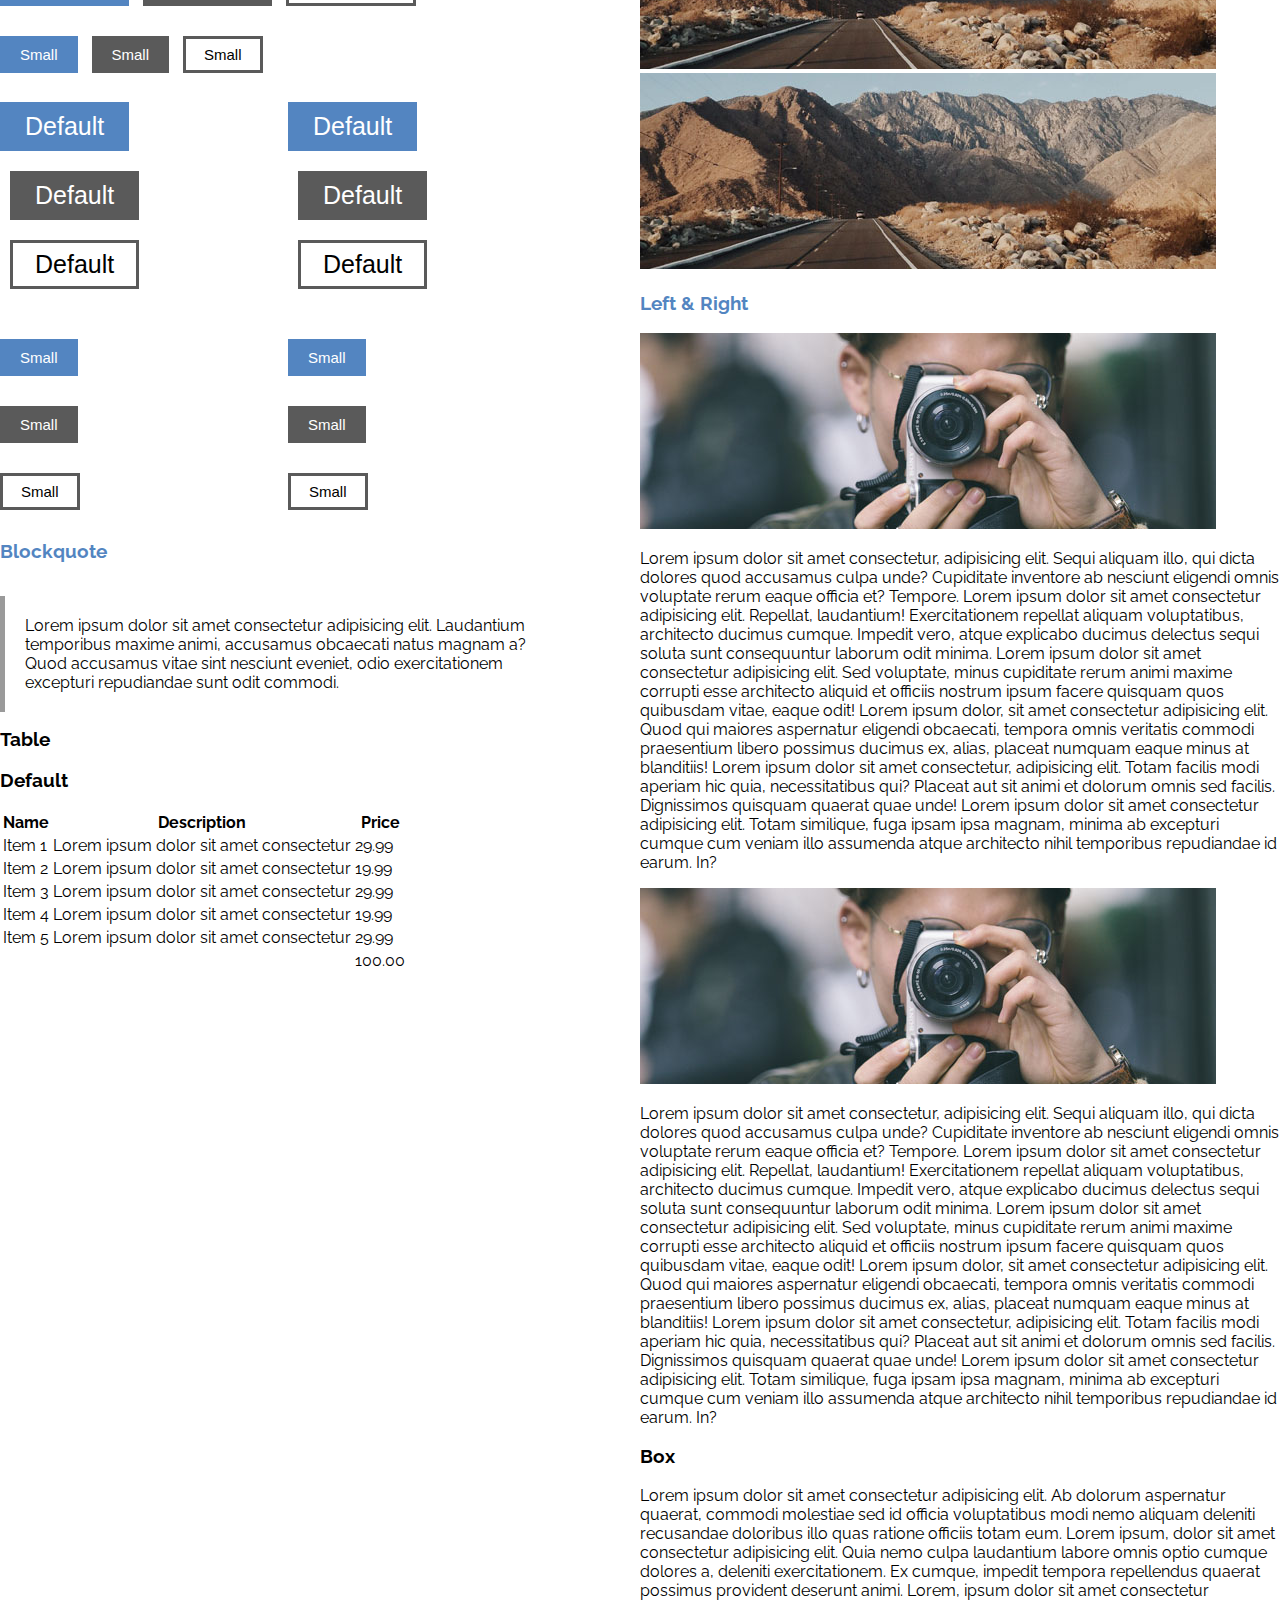
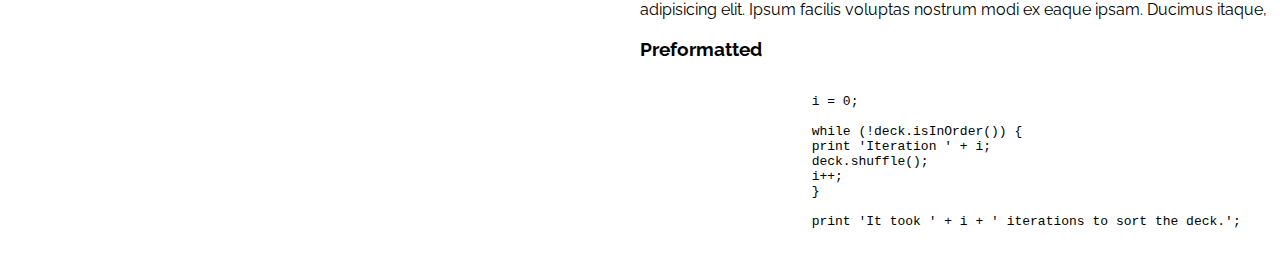
==== commit 0218f457: "update+old" ====
--- a/elements.html
+++ b/elements.html
@@ -37,87 +37,64 @@
         Saepe, obcaecati asperiores? Qui laboriosam fuga, at unde laborum accusamus. Sapiente voluptatibus expedita nisi
         unde tempore cumque qui earum, pariatur ea placeat?</p>
 
-        <div class="twoparagraphss">
-          <div class="firstparagraph-sam">
-            <h3>Sem Turpis amet semper</h3>
-            <p>Lorem ipsum dolor sit amet, consectetur adipisicing elit. Delectus doloribus consequuntur voluptatum.
-              Voluptate atque expedita sunt quo magni suscipit nobis libero voluptatem, officiis delectus fugit ad
-              repudiandae amet doloremque iure!Lorem Lorem ipsum dolor sit amet consectetur, adipisicing elit. Aliquam
-              quisquam facilis commodi, vero ea modi tempore ullam dolor provident placeat quis, sunt saepe omnis sed
-              magni doloribus! Nam, voluptate dolorum. Lorem ipsum dolor sit amet, consectetur adipisicing elit. </p>
-          </div>
-  
-          <div class="secondparagraph-magna">
-            <h3>Magna odio tempus commodo</h3>
-            <p>Lorem ipsum dolor sit amet consectetur adipisicing elit. Magnam, perferendis quibusdam. Architecto dolore
-              cupiditate quibusdam accusantium sint quo in, incidunt dolores ipsam provident ut eum odit suscipit,
-              voluptates dignissimos corporis. Lorem ipsum dolor sit amet consectetur adipisicing elit. Veritatis numquam,
-              modi incidunt, atque totam rem saepe delectus nesciunt sunt debitis voluptate repellendus quis perspiciatis
-              facilis officia corporis deserunt mollitia possimus.</p>
-          </div>
+      <div class="twoparagraphss">
+        <div class="firstparagraph-sam">
+          <h3>Sem Turpis amet semper</h3>
+          <p>Lorem ipsum dolor sit amet, consectetur adipisicing elit. Delectus doloribus consequuntur voluptatum.
+            Voluptate atque expedita sunt quo magni suscipit nobis libero voluptatem, officiis delectus fugit ad
+            repudiandae amet doloremque iure!Lorem Lorem ipsum dolor sit amet consectetur, adipisicing elit. Aliquam
+            quisquam facilis commodi, vero ea modi tempore ullam dolor provident placeat quis, sunt saepe omnis sed
+            magni doloribus! Nam, voluptate dolorum. Lorem ipsum dolor sit amet, consectetur adipisicing elit. </p>
         </div>
-        
-        <div class="clearfloat"></div>
-
-        <div class="threeparagraphshere">
-          <div class="p1of3">
-            <h3>Interdum sapien gravida</h3>
-            <p>Lorem ipsum dolor sit amet consectetur adipisicing elit. Nulla at ut eligendi quas cumque fugiat
-              voluptatem. Tenetur error, culpa, soluta consequatur, necessitatibus laborum ducimus molestias amet
-              reiciendis recusandae velit praesentium? Lorem ipsum dolor sit amet consectetur adipisicing elit.</p>
-          </div>
-          <div class="p2of3">
-            <h3>Faucibus consequat lorem</h3>
-            <p>Lorem, ipsum dolor sit amet consectetur adipisicing elit. Laborum labore totam quod nam, deleniti explicabo
-              dolore officia eum, vel temporibus quae tempora repellat. Architecto delectus, amet perspiciatis libero
-              deleniti error. Lorem ipsum dolor sit amet consectetur adipisicing elit.</p>
-          </div>
-          <div class="p3of3">
-            <h3>Accumsan monteas viverra</h3>
-            <p>Lorem ipsum dolor sit, amet consectetur adipisicing elit. Repellendus itaque dicta possimus, quas repellat
-              nisi consequatur, id officia tempora totam cupiditate natus facere dolorum! Quo sed nisi sint ut dolore!
-              Lorem ipsum dolor sit amet consectetur adipisicing elit. Nemo</p>
-          </div>
+
+        <div class="secondparagraph-magna">
+          <h3>Magna odio tempus commodo</h3>
+          <p>Lorem ipsum dolor sit amet consectetur adipisicing elit. Magnam, perferendis quibusdam. Architecto dolore
+            cupiditate quibusdam accusantium sint quo in, incidunt dolores ipsam provident ut eum odit suscipit,
+            voluptates dignissimos corporis. Lorem ipsum dolor sit amet consectetur adipisicing elit. Veritatis numquam,
+            modi incidunt, atque totam rem saepe delectus nesciunt sunt debitis voluptate repellendus quis perspiciatis
+            facilis officia corporis deserunt mollitia possimus.</p>
         </div>
-  
-        <div class="clearfloat"></div>
-  
-
-
-
-
-
-      <!-- COPIED FROM PREVIOUS VERSION --> <!-- COPIED FROM PREVIOUS VERSION -->
-      <!-- COPIED FROM PREVIOUS VERSION -->
-       <!-- COPIED FROM PREVIOUS VERSION -->
-      <!-- COPIED FROM PREVIOUS VERSION -->
-      <!-- COPIED FROM PREVIOUS VERSION -->
-      <!-- COPIED FROM PREVIOUS VERSION -->
-      <!-- COPIED FROM PREVIOUS VERSION -->
-      <!-- COPIED FROM PREVIOUS VERSION -->
-      <!-- COPIED FROM PREVIOUS VERSION -->
-      <!-- COPIED FROM PREVIOUS VERSION -->
-      <!-- COPIED FROM PREVIOUS VERSION -->
-      <!-- COPIED FROM PREVIOUS VERSION -->
-      <!-- COPIED FROM PREVIOUS VERSION --><!-- COPIED FROM PREVIOUS VERSION -->
-      <!-- COPIED FROM PREVIOUS VERSION -->
-      <!-- COPIED FROM PREVIOUS VERSION -->
-      <!-- COPIED FROM PREVIOUS VERSION -->
-      <!-- COPIED FROM PREVIOUS VERSION -->
-      <!-- COPIED FROM PREVIOUS VERSION -->
-      <!-- COPIED FROM PREVIOUS VERSION -->
-      <!-- COPIED FROM PREVIOUS VERSION -->
-      <!-- COPIED FROM PREVIOUS VERSION --> <!-- COPIED FROM PREVIOUS VERSION -->
+      </div>
+
+      <div class="clearfloat"></div>
+
+      <div class="threeparagraphshere">
+        <div class="p1of3">
+          <h3>Interdum sapien gravida</h3>
+          <p>Lorem ipsum dolor sit amet consectetur adipisicing elit. Nulla at ut eligendi quas cumque fugiat
+            voluptatem. Tenetur error, culpa, soluta consequatur, necessitatibus laborum ducimus molestias amet
+            reiciendis recusandae velit praesentium? Lorem ipsum dolor sit amet consectetur adipisicing elit.</p>
+        </div>
+        <div class="p2of3">
+          <h3>Faucibus consequat lorem</h3>
+          <p>Lorem, ipsum dolor sit amet consectetur adipisicing elit. Laborum labore totam quod nam, deleniti explicabo
+            dolore officia eum, vel temporibus quae tempora repellat. Architecto delectus, amet perspiciatis libero
+            deleniti error. Lorem ipsum dolor sit amet consectetur adipisicing elit.</p>
+        </div>
+        <div class="p3of3">
+          <h3>Accumsan monteas viverra</h3>
+          <p>Lorem ipsum dolor sit, amet consectetur adipisicing elit. Repellendus itaque dicta possimus, quas repellat
+            nisi consequatur, id officia tempora totam cupiditate natus facere dolorum! Quo sed nisi sint ut dolore!
+            Lorem ipsum dolor sit amet consectetur adipisicing elit. Nemo</p>
+        </div>
+      </div>
+
+      <div class="clearfloat"></div>
 
       <div class="twodividedsections">
-        <h1>Elements</h1>
-        <div class="leftsection"> <!--here insert everything below text and elements-->
+        <h2>Elements</h2>
+
+
+        <div class="leftsection">
+
           <div class="firstleftsection">
-            <h3 class="bluecolorfont">Text</h3>
+            <h3>Text</h3>
             <p>This is <b>Bold</b> and this is <strong>strong</strong>. This is <i>italic</i> and this is
               <em>emphasized</em>. This is <sup>superscript</sup> and this is <sub>subscript</sub> text. This is
               <u>underline</u> and this is code:
-            <pre class="precode"><code class="codepre">for(;;) { ... }</code></pre>.</p>
+            <pre><code class="codepre">for(;;) { ... }</code></pre>.
+            </p>
           </div>
 
           <div class="headings">
@@ -129,24 +106,24 @@
           </div>
 
           <div class="subtitleheading">
-            <h1 class="hsbluecolorfont">Heading with a Subtitle</h1>
+            <h1>Heading with a Subtitle</h1>
             <p>Lorem ipsum dolor sit amet consectetur adipisicing elit.</p>
-            <p class="paddingtopp">Cupiditate a quibusdam, nostrum, ipsum dolorum nam vero corrupti molestias officia
+            <p class="paddingbottomp">Cupiditate a quibusdam, nostrum, ipsum dolorum nam vero corrupti molestias officia
               laboriosam aspernatur illum ut eligendi dignissimos quod, deleniti quasi sunt soluta. Lorem, ipsum dolor
               sit amet consectetur adipisicing elit. Quasi modi consectetur</p>
 
-            <h3 class="hsbluecolorfont">Heading with a Subtitle</h3>
+            <h3>Heading with a Subtitle</h3>
             <p>Lorem ipsum dolor sit amet consectetur adipisicing elit.</p>
-            <p class="paddingtopp">Cupiditate a quibusdam, nostrum, ipsum dolorum nam vero corrupti molestias officia
+            <p class="paddingbottomp">Cupiditate a quibusdam, nostrum, ipsum dolorum nam vero corrupti molestias officia
               laboriosam aspernatur illum ut eligendi dignissimos quod, deleniti quasi sunt soluta. Lorem, ipsum dolor
               sit amet consectetur adipisicing elit. Quasi modi consectetur</p>
 
-            <h4 class="hsbluecolorfont">Heading with a Subtitle</h4>
+            <h4>Heading with a Subtitle</h4>
             <small>
               <p>Lorem ipsum dolor sit amet consectetur adipisicing elit.</p>
             </small>
             <small>
-              <p class="smallpaddingtop">Cupiditate a quibusdam, nostrum, ipsum dolorum nam vero corrupti molestias
+              <p class="paddingbottomp">Cupiditate a quibusdam, nostrum, ipsum dolorum nam vero corrupti molestias
                 officia laboriosam aspernatur illum ut eligendi dignissimos quod, deleniti quasi sunt soluta. Lorem,
                 ipsum dolor sit amet consectetur adipisicing elit. Quasi modi consectetur</p>
             </small>
@@ -154,7 +131,11 @@
 
           </div>
 
+
+
+
           <div class="lists">
+
             <h3 class="bluecolorfont">Lists</h3>
 
             <div class="unorderedlist">
@@ -181,43 +162,44 @@
                 <li>Accusantium tempora placeat odit</li>
                 <li>Totam quasi error! Eaque inventore optio</li>
               </ol>
-
-
               <h4 class="bluecolorfont">Icons</h4>
               <div class="icons">
-                <img class="iconspngs" src="/socialmediaicons-favicon/twitter (3).png" alt="twiter">
-                <img class="iconspngs" src="/socialmediaicons-favicon/facebook (3).png" alt="facebook">
-                <img class="iconspngs" src="/socialmediaicons-favicon/instagram.png" alt="instagram">
-                <img class="iconspngs" src="/socialmediaicons-favicon/github (1).png" alt="github">
-                <img class="iconspngs" src="/socialmediaicons-favicon/dribble.png" alt="dribble">
-                <img class="iconspngs" src="/socialmediaicons-favicon/tumblr.png" alt="tumblr">
+                <img class="iconspngs" src="assets/socialmediaicons-favicon/twitter (3).png" alt="twiter">
+                <img class="iconspngs" src="assets/socialmediaicons-favicon/facebook (3).png" alt="facebook">
+                <img class="iconspngs" src="assets/socialmediaicons-favicon/instagram.png" alt="instagram">
+                <img class="iconspngs" src="assets/socialmediaicons-favicon/github (1).png" alt="github">
+                <img class="iconspngs" src="assets/socialmediaicons-favicon/dribble.png" alt="dribble">
+                <img class="iconspngs" src="assets/socialmediaicons-favicon/tumblr.png" alt="tumblr">
               </div>
             </div>
 
-
-          </div>
-
-          <div class="definitions clearfloat"> <!--COLOR HERE IS NOT WORKING ON THE ITEMS BOO FIX IT-->
-            <h2 class="bluecolorfont">Definition</h2>
-            <p class="blackishfontcolor">Item 1</p>
-            <p class="definitionspaddingleft">Lorem, ipsum dolor sit amet consectetur adipisicing elit. Cum neque atque
+          </div>
+
+
+          <div class="clearfloat"></div>
+
+          <div class="definitions">
+            <h2>Definition</h2>
+            <h3>Item 1</h3>
+            <p>Lorem, ipsum dolor sit amet consectetur adipisicing elit. Cum neque atque
               molestias. Tempora voluptatibus in sed ad. Laboriosam earum exercitationem aliquam, expedita odio
               accusamus repellat ab nostrum sit cupiditate esse?</p>
 
-            <p>Item 2</p>
-            <p class="definitionspaddingleft">Lorem, ipsum dolor sit amet consectetur adipisicing elit. Cum neque atque
+            <h3>Item 2</h3>
+            <p>Lorem, ipsum dolor sit amet consectetur adipisicing elit. Cum neque atque
               molestias. Tempora voluptatibus in sed ad. Laboriosam earum exercitationem aliquam, expedita odio
               accusamus repellat ab nostrum sit cupiditate esse?</p>
 
-            <p>Item 3</p>
-            <p class="definitionspaddingleft">Lorem, ipsum dolor sit amet consectetur adipisicing elit. Cum neque atque
+            <h3>Item 3</h3>
+            <p>Lorem, ipsum dolor sit amet consectetur adipisicing elit. Cum neque atque
               molestias. Tempora voluptatibus in sed ad. Laboriosam earum exercitationem aliquam, expedita odio
               accusamus repellat ab nostrum sit cupiditate esse?</p>
           </div>
 
+
           <div class="actions">
 
-            <h3 class="bluecolorfont paddingtop10px">Actions</h3>
+            <h3>Actions</h3>
 
             <button class="defaultbluebutton1">Default</button>
             <button class="defaultbluebutton2">Default</button>
@@ -231,6 +213,53 @@
 
             <div class="clearfloat"></div>
             <!--original buttons up til here-->
+
+
+
+
+
+
+
+          
+
+
+
+<!-- COPIED FROM PREVIOUS VERSION --> <!-- COPIED FROM PREVIOUS VERSION -->
+          <!-- COPIED FROM PREVIOUS VERSION -->
+          <!-- COPIED FROM PREVIOUS VERSION -->
+          <!-- COPIED FROM PREVIOUS VERSION -->
+          <!-- COPIED FROM PREVIOUS VERSION -->
+          <!-- COPIED FROM PREVIOUS VERSION -->
+          <!-- COPIED FROM PREVIOUS VERSION -->
+          <!-- COPIED FROM PREVIOUS VERSION -->
+          <!-- COPIED FROM PREVIOUS VERSION -->
+          <!-- COPIED FROM PREVIOUS VERSION -->
+          <!-- COPIED FROM PREVIOUS VERSION -->
+          <!-- COPIED FROM PREVIOUS VERSION -->
+          <!-- COPIED FROM PREVIOUS VERSION --><!-- COPIED FROM PREVIOUS VERSION -->
+          <!-- COPIED FROM PREVIOUS VERSION -->
+          <!-- COPIED FROM PREVIOUS VERSION -->
+          <!-- COPIED FROM PREVIOUS VERSION -->
+          <!-- COPIED FROM PREVIOUS VERSION -->
+          <!-- COPIED FROM PREVIOUS VERSION -->
+          <!-- COPIED FROM PREVIOUS VERSION -->
+          <!-- COPIED FROM PREVIOUS VERSION -->
+          <!-- COPIED FROM PREVIOUS VERSION --> <!-- COPIED FROM PREVIOUS VERSION -->
+
+
+
+
+
+
+
+
+
+
+
+
+          
+
+          
 
             <div class="twobuttonsdividedsectionsleft-right">
 
@@ -239,7 +268,7 @@
                   <!-- <br> -->
                   <button class="defaultbluebutton1 leftbuttonsfirstmargintop">Default</button>
                   <br>
-                  <button class="defaultbluebutton2 defaultbluebutton2-2 leftbuttonsfirstmargintop">Default</button>
+                  <button class="defaultbluebutton2 defaultbluebutton2-2 leftbuttonsfirstmargintop removeleftmargin">Default</button>
                   <br>
                   <button class="defaultbluebutton3 defaultbluebutton3-2 leftbuttonsfirstmargintop">Default</button>
 
@@ -343,41 +372,41 @@
 
 
 
-      
-
-
-
-
-
-
-
-
-
-
-
-
-
-
-
-      
-      
-      
-
-
-      
-
-
-
-
-
-
-
-
-
-
-
-
-      
+
+
+
+
+
+
+
+
+
+
+
+
+
+
+
+
+
+
+
+
+
+
+
+
+
+
+
+
+
+
+
+
+
+
+
 
 
 
@@ -683,7 +712,7 @@
 
 
 
-
+  <!-- <div class="clearfloat"></div>
   <section class="full-width white-background removeheight">
     <div class="inner footer">
       <p>© Untitled. Design: TEMPLATED. Images: Unsplash.</p>
@@ -698,7 +727,7 @@
         <a href="#"><img class="imgpaddingleft" src="assets/socialmediaicons-favicon/vimeo.png" alt="vimeo icon"></a>
       </div>
     </div>
-  </section>
+  </section> -->
 </body>
 
 </html>--- a/elements.css
+++ b/elements.css
@@ -133,6 +133,8 @@
 }
 .threeparagraphshere{
   width: 100%;
+  margin-bottom: 50px;
+  height: 180px;
 }
 .p1of3{
   width: 33.33%;
@@ -154,6 +156,11 @@
 }
 .twodividedsections{
   width: 100%;
+  border-top: 1px solid grey;
+  padding-top: 3%;
+}
+.twodividedsections h2{
+  color: #5385c1;
 }
 .leftsection{
   width: 45%;
@@ -162,4 +169,309 @@
 .rightsection{
   width: 50%;
   float: right;
+}
+.firstleftsection {
+  border-bottom: 1px solid grey;
+  padding-bottom: 1%;
+}
+.firstleftsection h3{
+  color: #5385c1;
+  font-size: 25px;
+}
+.firstleftsection pre{
+  background-color: #f7f7f7;
+  padding: 5px;
+  display: inline;
+  border: 1px solid black;
+}
+.headings {
+  border-bottom: 1px solid grey;
+  padding-bottom: 1%;
+  color: #5385c1;
+}
+.subtitleheading h1, .subtitleheading h3, .subtitleheading h4 {
+  color: #5385c1;
+  padding-top: 5%;
+}
+.paddingbottomp{
+  padding-top: 5%;
+}
+.lists {
+  margin-top: 5%;
+  width: 100%;
+}
+.lists h3 {
+  color: #5385c1;
+}
+.unorderedlist{
+  width: 45%;
+  float: left;
+}
+.orderedlists {
+  width: 50%;
+  float: right;
+}
+.unorderedlist h4{
+  color: #5385c1;
+}
+.orderedlists h4{
+  color: #5385c1;
+}
+.bluecolorfont{
+  color: #5385c1;
+}
+.icons img{
+  width: 35px;
+  padding-right: 3%;
+}
+.definitions{
+  margin-bottom: 5%;
+}
+.definitions h2 {
+  color: #5385c1;
+}
+.definitions h3 {
+  color:grey;
+}
+.definitions p{
+  padding-left: 5%;
+}
+.actions h3 {
+  color: #5385c1;
+}
+.defaultbluebutton1 {
+  color: white;
+  background-color: #5385c1;
+  border: none;
+  font-size: 25px;
+  padding: 10px 25px;
+}
+.defaultbluebutton2 {
+  color: white;
+  background-color: #5a5a5a;
+  border: none;
+  font-size: 25px;
+  padding: 10px 25px;
+}
+.defaultbluebutton3 {
+  color: black;
+  background-color: white;
+  border: 3px solid #5a5a5a;
+  font-size: 25px;
+  padding: 7px 22px;
+}
+/* MISTAKE FOUND HERE IN THIS CODE FROM PREVIOUS VERSION :) */
+.defaultbluebutton2,
+.defaultbluebutton3 {
+  margin-left: 20px;
+}
+.twobuttonsdividedsectionsleft-right {
+  width: 100%;
+  margin-top: 5%;
+}
+.leftbuttons-section{
+  float: left;
+  width: 50%;
+}
+
+
+
+
+
+
+
+
+
+
+
+/* COPIED CODE BE CAREFUL */
+.removeleftmargin {
+  margin-left: -20px;
+}
+
+
+
+.leftbuttonsfirstmargintop {
+  margin-bottom: 20px;
+  /* float: left; */
+  /* background-color: cornflowerblue; */
+}
+
+.second-defaultbluebutton1 {
+  color: white;
+  background-color: #5385c1;
+  border: none;
+  font-size: 25px;
+  padding: 10px 20px;
+}
+.second-defaultbluebutton2 {
+  color: white;
+  background-color: #5a5a5a;
+  border: none;
+  font-size: 25px;
+  padding: 10px 20px;
+}
+.second-defaultbluebutton3 {
+  color: black;
+  background-color: white;
+  border: 3px solid #5a5a5a;
+  font-size: 25px;
+  padding: 7px 18px;
+}
+.defaultbluebutton2,
+.defaultbluebutton3 {
+  margin-left: 10px;
+}
+.second-defaultbluebutton1,
+.second-defaultbluebutton2,
+.second-defaultbluebutton3 {
+  margin-top: 30px;
+
+  margin-right: 10px;
+  font-size: 15px;
+  /* padding: 5px 25px; */
+}
+
+
+
+
+
+
+
+
+
+
+
+
+
+
+
+
+
+.blockquote {
+  margin-top: 30px;
+}
+.blockquote blockquote {
+  border-left: 5px solid #9a9a9a;
+  padding-left: 20px;
+  padding-top: 20px;
+  padding-bottom: 20px;
+  float: left;
+  margin-left: 0px;
+}
+
+
+
+
+
+
+
+
+
+
+
+
+
+
+
+
+
+
+
+
+
+
+
+
+
+
+
+
+
+
+
+
+
+
+
+
+
+
+
+
+
+
+
+
+
+
+
+
+
+
+
+
+
+
+
+
+
+
+
+
+
+
+
+
+
+
+
+
+
+
+
+
+
+
+
+
+
+
+
+
+
+
+
+
+
+
+
+
+
+
+
+
+
+
+
+
+
+
+
+@media (max-width:768px){
+  .inner-topbar {
+    width: 93%;
+  }
+  .navigation ul{
+    display: none;
+  }
+  .entirepagesection{
+    max-width: 690px;
+  }
+  .text-headers{
+    text-align: center;
+  }
+  .firstparagraph-sam {
+    width: 100%;
+  }
 }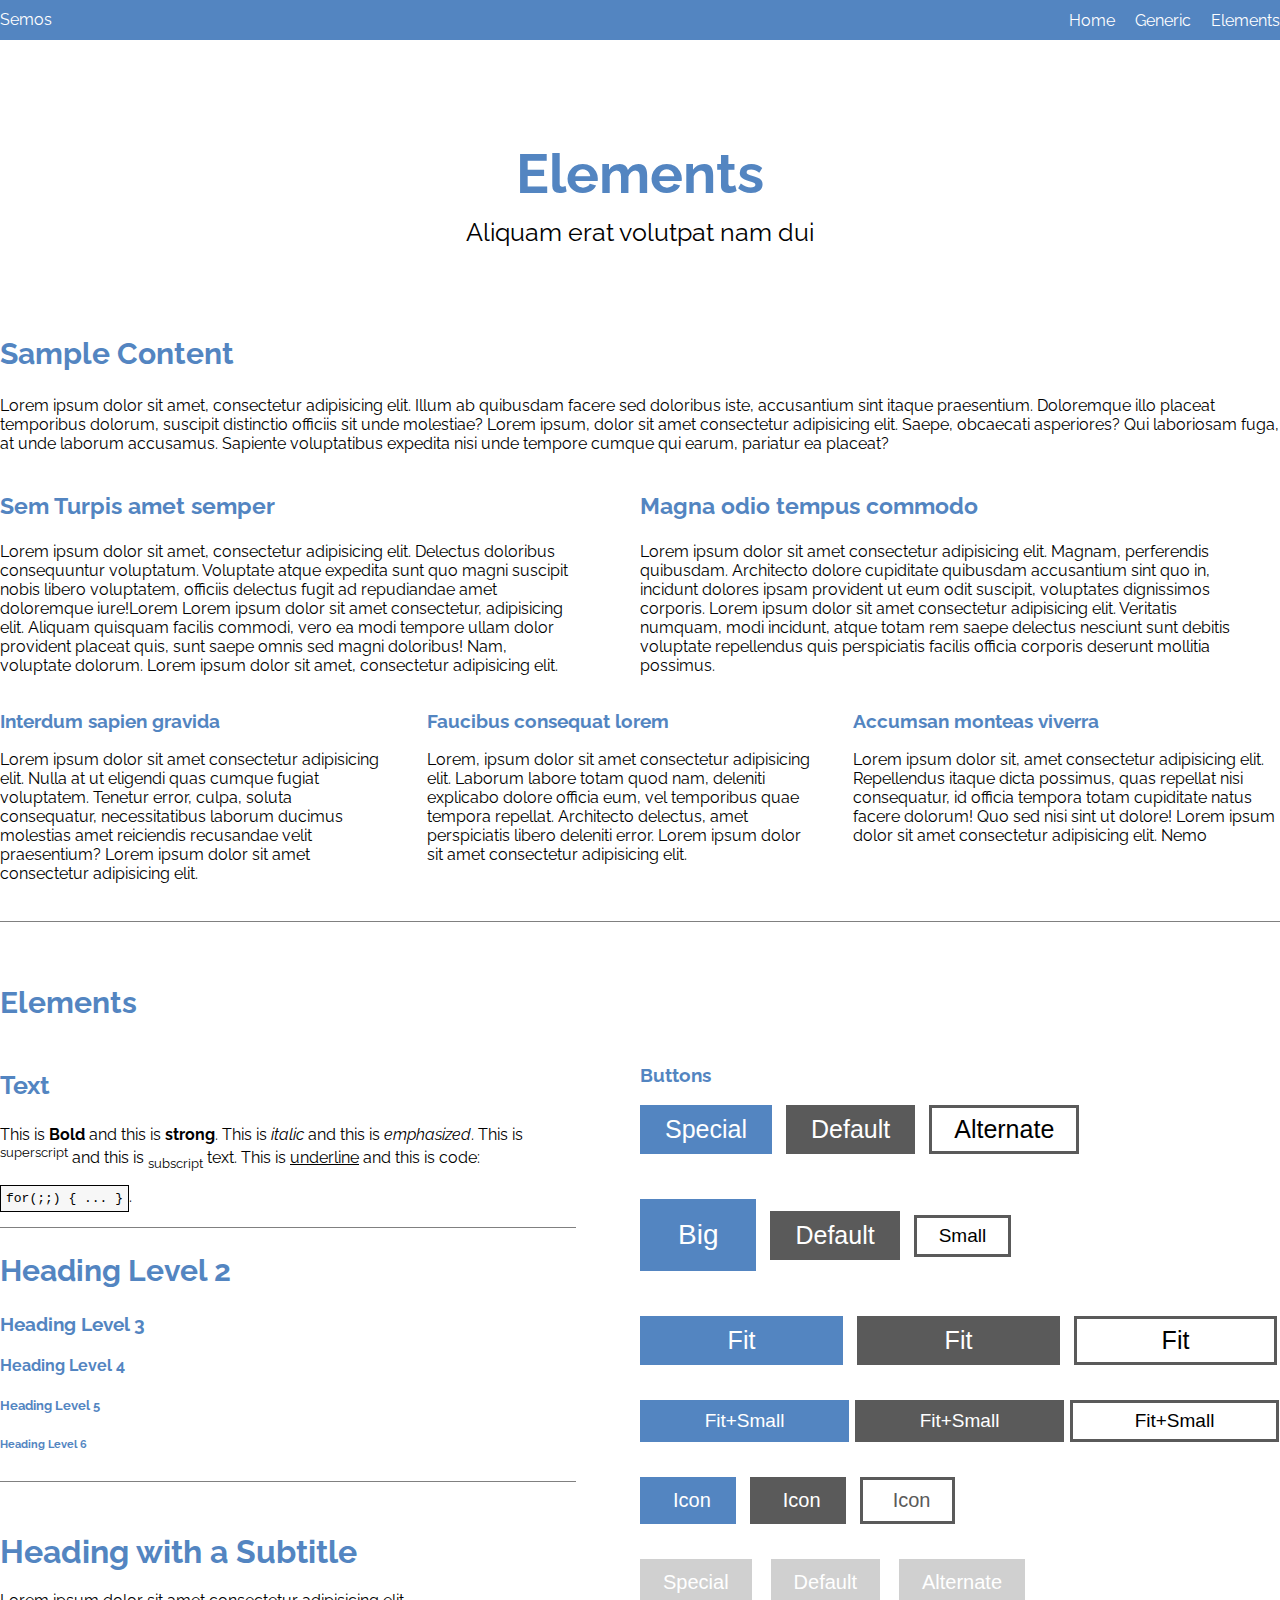
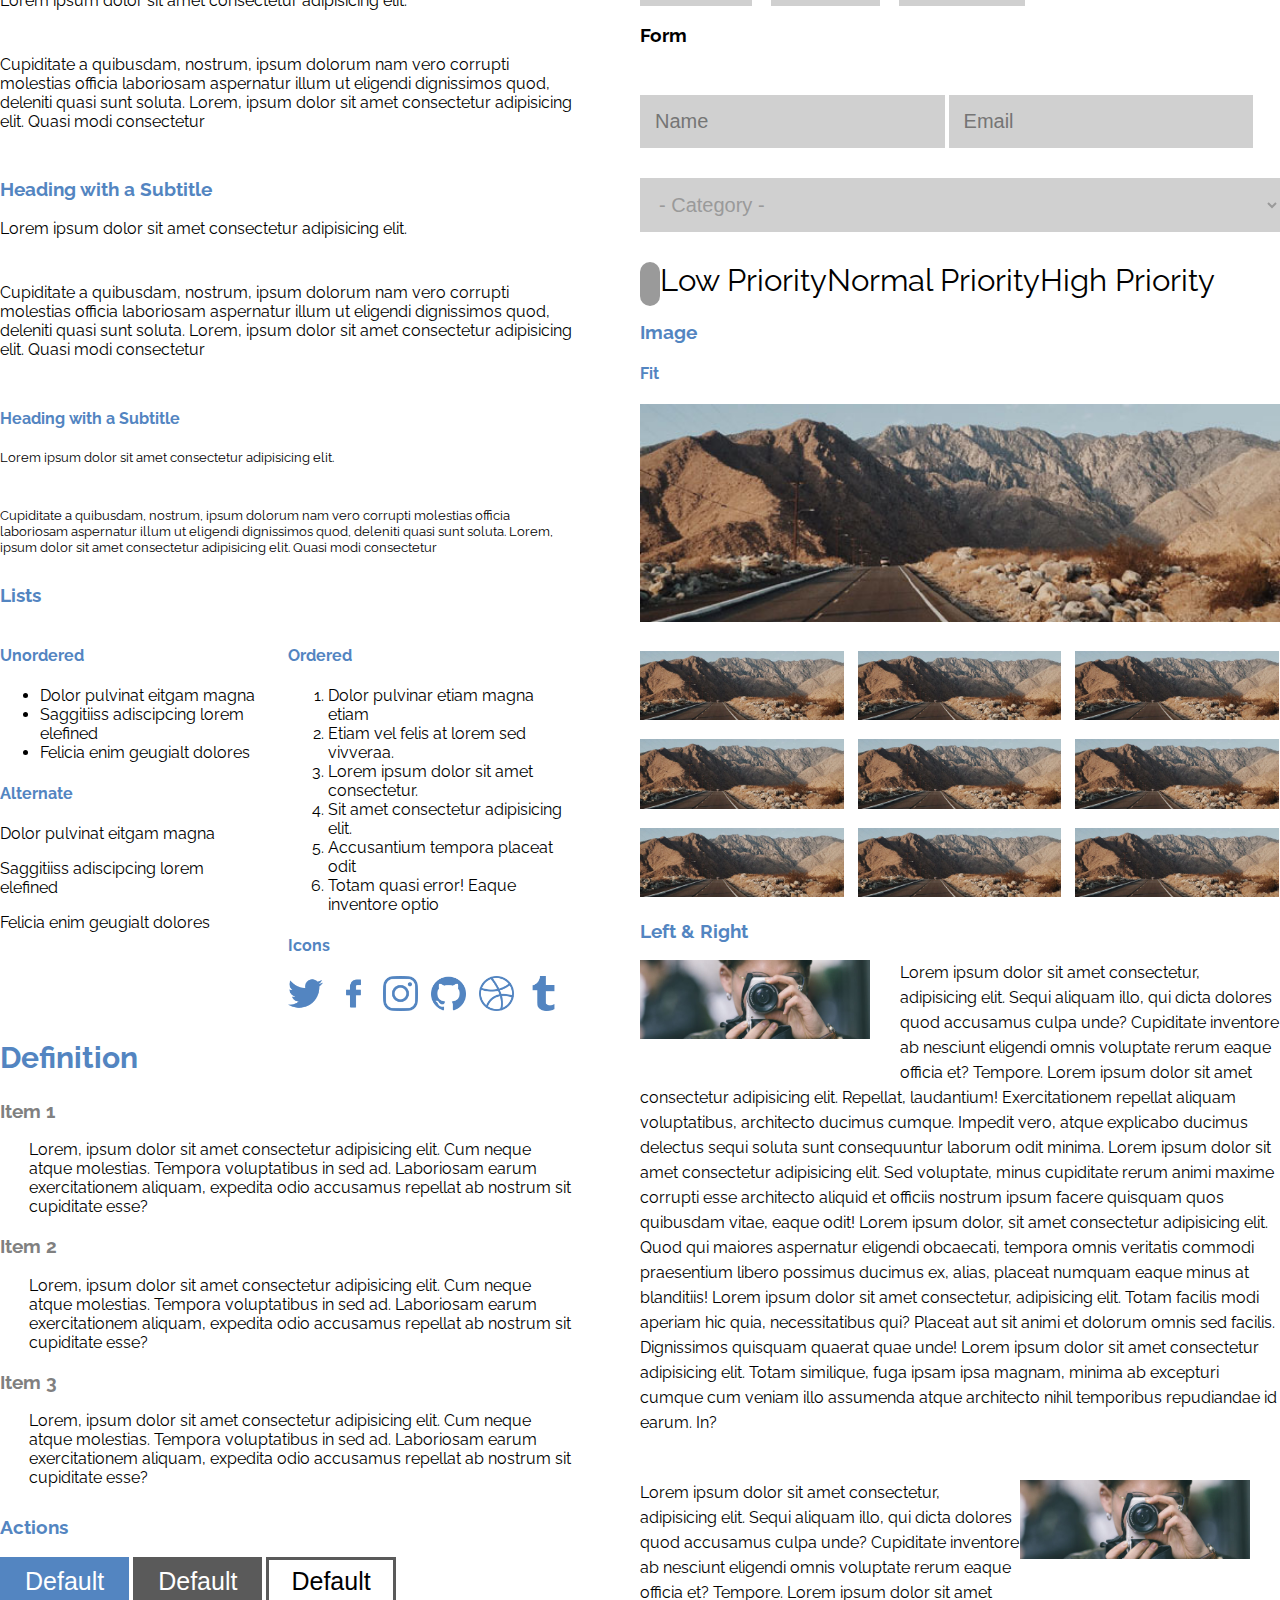
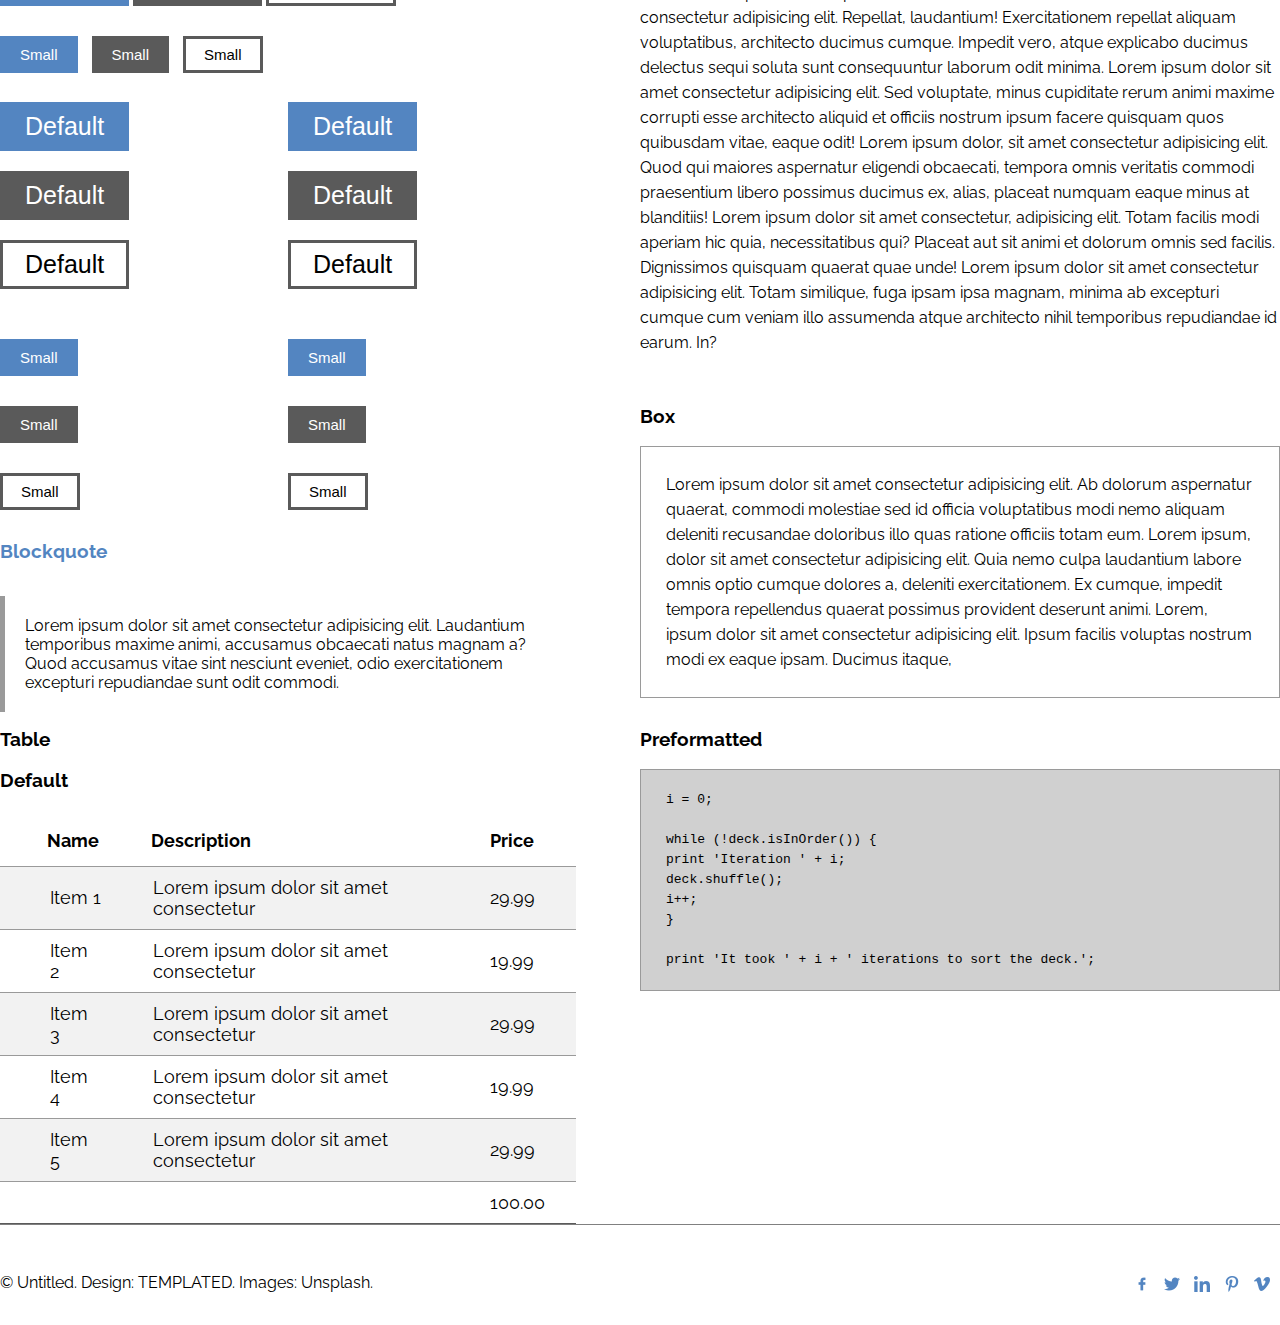
==== commit 4adcdb66: "update" ====
--- a/elements.html
+++ b/elements.html
@@ -424,7 +424,7 @@
 
 
 
-          <div class="clearfloat"></div>
+          
 
         </div>
         <div class="rightsection">
@@ -441,8 +441,6 @@
             <button class="rightbuttons-second-default">Default</button>
             <button class="rightbuttons-small">Small</button>
           </div>
-
-          <!-- 193treba da bidat tuka -->
 
 
           <div class="fitbuttons">
@@ -712,7 +710,7 @@
 
 
 
-  <!-- <div class="clearfloat"></div>
+  <div class="clearfloat"></div>
   <section class="full-width white-background removeheight">
     <div class="inner footer">
       <p>© Untitled. Design: TEMPLATED. Images: Unsplash.</p>
@@ -727,7 +725,7 @@
         <a href="#"><img class="imgpaddingleft" src="assets/socialmediaicons-favicon/vimeo.png" alt="vimeo icon"></a>
       </div>
     </div>
-  </section> -->
+  </section>
 </body>
 
 </html>--- a/elements.css
+++ b/elements.css
@@ -1,86 +1,79 @@
-@import url('https://fonts.googleapis.com/css2?family=Raleway:wght@100&display=swap');
-body{
+@import url("https://fonts.googleapis.com/css2?family=Raleway:wght@100&display=swap");
+body {
   margin: 0;
   padding: 0;
-  font-family: 'Raleway', sans-serif;
+  font-family: "Raleway", sans-serif;
 }
 .topbar {
   height: 40px;
   width: 100%;
   background-color: #5385c1;
 }
-.inner-topbar{
+.inner-topbar {
   width: 1280px;
   height: 40px;
   margin: 0 auto;
 }
-.logo{
+.logo {
   display: inline;
   float: left;
   padding-top: 10px;
   color: white;
-
 }
 .navigation {
   float: right;
   bottom: 5px;
-    position: relative;
-}
-
-
-.navigation ul li{
-float: left;
-list-style-type: none;
-}
-.navigation ul li a{
-text-decoration: none;
-color: white;
+  position: relative;
+}
+
+.navigation ul li {
+  float: left;
+  list-style-type: none;
+}
+.navigation ul li a {
+  text-decoration: none;
+  color: white;
 }
 .lipadding-left {
-padding-left: 20px;
-
-}
-
-
-.full-width{
-    width: 100%;
-    /* background-color: blue; */
-    height: 400px;
-    
-}
-.white-background{
-    
+  padding-left: 20px;
+}
+
+.full-width {
+  width: 100%;
+  /* background-color: blue; */
+  height: 400px;
+}
+.white-background {
   background-color: white;
 }
-.removeheight{
+.removeheight {
   height: inherit;
 }
-.inner{
+.inner {
   width: 1280px;
   /* background-color: white; */
   height: 300px;
   margin: 0 auto;
 }
-.lastsectionbeforefooter { 
+.lastsectionbeforefooter {
 }
 .lastsectionheight {
   height: 500px;
 }
-.footer{
+.footer {
   border-top: 1px solid grey;
   /* margin-top: 8%; */
   height: 100px;
 }
-.footer p{
+.footer p {
   padding-top: 2.5%;
-
 }
 .socialmediaicons {
   float: right;
   margin-top: -2.5%;
   position: relative;
 }
-.socialmediaicons img{
+.socialmediaicons img {
   padding-right: 10px;
 }
 
@@ -89,96 +82,100 @@
   width: 1280px;
   margin: 0 auto;
 }
-.elementsheader h1{
+.elementsheader h1 {
   padding-top: 5%;
   text-align: center;
   color: #5385c1;
   font-size: 55px;
 }
-.elementsheader p{
+.elementsheader p {
   text-align: center;
   padding-bottom: 5%;
   font-size: 25px;
   margin-top: -2%;
 }
-.text-headers h2{
+.text-headers h2 {
   color: #5385c1;
   font-size: 30px;
 }
-.twoparagraphss{
-  width: 100%;
-
-}
-.twoparagraphss h3{
+.twoparagraphss {
+  width: 100%;
+}
+.twoparagraphss h3 {
   color: #5385c1;
   font-size: 23px;
-  
-}
-.firstparagraph-sam{
+}
+.firstparagraph-sam {
   width: 50%;
   float: left;
 }
-.firstparagraph-sam p{
+.firstparagraph-sam p {
   padding-right: 10%;
 }
-.secondparagraph-magna{
+.secondparagraph-magna {
   width: 50%;
   float: left;
 }
-.secondparagraph-magna p{
+.secondparagraph-magna p {
   padding-right: 3%;
 }
-.clearfloat{
-  clear:both;
-}
-.threeparagraphshere{
+.clearfloat {
+  clear: both;
+}
+.threeparagraphshere {
   width: 100%;
   margin-bottom: 50px;
   height: 180px;
 }
-.p1of3{
+.p1of3 {
   width: 33.33%;
   float: left;
 }
-.p2of3{
+.p2of3 {
   width: 33.33%;
   float: left;
 }
-.p3of3{
+.p3of3 {
   width: 33.33%;
   float: left;
 }
-.p1of3 p, .p2of3 p{
+.p1of3 p,
+.p2of3 p {
   padding-right: 10%;
 }
-.p1of3 h3, .p2of3 h3, .p3of3 h3{
-  color: #5385c1;
-}
-.twodividedsections{
+.p1of3 h3,
+.p2of3 h3,
+.p3of3 h3 {
+  color: #5385c1;
+}
+.twodividedsections {
   width: 100%;
   border-top: 1px solid grey;
   padding-top: 3%;
 }
-.twodividedsections h2{
-  color: #5385c1;
-}
-.leftsection{
+.twodividedsections h2 {
+  color: #5385c1;
+}
+.leftsection {
   width: 45%;
   float: left;
-}
-.rightsection{
+  /* background-color: red; */
+  margin-right: 5%;
+}
+.rightsection {
   width: 50%;
-  float: right;
+  float: left;
+  /* background-color: cyan; */
 }
 .firstleftsection {
   border-bottom: 1px solid grey;
   padding-bottom: 1%;
 }
-.firstleftsection h3{
-  color: #5385c1;
-  font-size: 25px;
-}
-.firstleftsection pre{
+.firstleftsection h3 {
+  color: #5385c1;
+  font-size: 25px;
+}
+.firstleftsection pre {
   background-color: #f7f7f7;
   padding: 5px;
   display: inline;
@@ -189,11 +186,13 @@
   padding-bottom: 1%;
   color: #5385c1;
 }
-.subtitleheading h1, .subtitleheading h3, .subtitleheading h4 {
+.subtitleheading h1,
+.subtitleheading h3,
+.subtitleheading h4 {
   color: #5385c1;
   padding-top: 5%;
 }
-.paddingbottomp{
+.paddingbottomp {
   padding-top: 5%;
 }
 .lists {
@@ -203,7 +202,7 @@
 .lists h3 {
   color: #5385c1;
 }
-.unorderedlist{
+.unorderedlist {
   width: 45%;
   float: left;
 }
@@ -211,29 +210,29 @@
   width: 50%;
   float: right;
 }
-.unorderedlist h4{
-  color: #5385c1;
-}
-.orderedlists h4{
-  color: #5385c1;
-}
-.bluecolorfont{
-  color: #5385c1;
-}
-.icons img{
+.unorderedlist h4 {
+  color: #5385c1;
+}
+.orderedlists h4 {
+  color: #5385c1;
+}
+.bluecolorfont {
+  color: #5385c1;
+}
+.icons img {
   width: 35px;
   padding-right: 3%;
 }
-.definitions{
+.definitions {
   margin-bottom: 5%;
 }
 .definitions h2 {
   color: #5385c1;
 }
 .definitions h3 {
-  color:grey;
-}
-.definitions p{
+  color: grey;
+}
+.definitions p {
   padding-left: 5%;
 }
 .actions h3 {
@@ -269,27 +268,15 @@
   width: 100%;
   margin-top: 5%;
 }
-.leftbuttons-section{
+.leftbuttons-section {
   float: left;
   width: 50%;
 }
-
-
-
-
-
-
-
-
-
-
 
 /* COPIED CODE BE CAREFUL */
 .removeleftmargin {
   margin-left: -20px;
 }
-
-
 
 .leftbuttonsfirstmargintop {
   margin-bottom: 20px;
@@ -331,22 +318,6 @@
   font-size: 15px;
   /* padding: 5px 25px; */
 }
-
-
-
-
-
-
-
-
-
-
-
-
-
-
-
-
 
 .blockquote {
   margin-top: 30px;
@@ -359,119 +330,478 @@
   float: left;
   margin-left: 0px;
 }
-
-
-
-
-
-
-
-
-
-
-
-
-
-
-
-
-
-
-
-
-
-
-
-
-
-
-
-
-
-
-
-
-
-
-
-
-
-
-
-
-
-
-
-
-
-
-
-
-
-
-
-
-
-
-
-
-
-
-
-
-
-
-
-
-
-
-
-
-
-
-
-
-
-
-
-
-
-
-
-
-
-
-
-
-
-
-
-
-
-
-
-
-
-
-
-
-
-
-
-@media (max-width:768px){
+.buttonsrightsection h3 {
+  color: #5385c1;
+}
+.rightbuttons-special {
+  color: white;
+  background-color: #5385c1;
+  border: none;
+  font-size: 25px;
+  padding: 10px 25px;
+}
+.rightbuttons-default {
+  color: white;
+  background-color: #5a5a5a;
+  border: none;
+  font-size: 25px;
+  padding: 10px 25px;
+}
+.rightbuttons-alternate {
+  color: black;
+  background-color: white;
+  border: 3px solid #5a5a5a;
+  font-size: 25px;
+  padding: 7px 22px;
+}
+.rightbuttons-default,
+.rightbuttons-alternate {
+  margin-left: 10px;
+}
+
+.right-buttons-secondrow {
+  margin-top: 45px;
+}
+
+.rightbuttons-big {
+  color: white;
+  background-color: #5385c1;
+  border: none;
+  font-size: 25px;
+  padding: 20px 38px;
+  font-size: 28px;
+}
+.rightbuttons-second-default {
+  color: white;
+  background-color: #5a5a5a;
+  border: none;
+  font-size: 25px;
+  padding: 10px 25px;
+}
+.rightbuttons-small {
+  color: black;
+  background-color: white;
+  border: 3px solid #5a5a5a;
+  font-size: 19px;
+  padding: 7px 22px;
+  bottom: 2px;
+  position: relative;
+}
+.rightbuttons-second-default,
+.rightbuttons-small {
+  margin-left: 10px;
+}
+
+/* fitbuttons below */
+
+.fitbluebutton {
+  width: 193px;
+  color: white;
+  background-color: #5385c1;
+  border: none;
+  font-size: 25px;
+  padding: 10px 25px;
+}
+.fitgreybutton {
+  width: 193px;
+  width: 193px;
+  color: white;
+  background-color: #5a5a5a;
+  border: none;
+  font-size: 25px;
+  padding: 10px 25px;
+}
+.fittransparentbutton {
+  width: 193px;
+  color: black;
+  background-color: white;
+  border: 3px solid #5a5a5a;
+  font-size: 25px;
+  padding: 7px 22px;
+}
+.fitgreybutton,
+.fittransparentbutton {
+  margin-left: 10px;
+}
+.fitbluebutton,
+.fitgreybutton,
+.fittransparentbutton {
+  width: 203px;
+  font-size: 25px;
+}
+.fitbuttons {
+  margin-top: 45px;
+}
+
+/* fit + small buttons  */
+
+.fitbluebuttonsmall {
+  width: 193px;
+  color: white;
+  background-color: #5385c1;
+  border: none;
+  font-size: 25px;
+  padding: 10px 25px;
+}
+.fitgreybuttonsmall {
+  width: 193px;
+  width: 193px;
+  color: white;
+  background-color: #5a5a5a;
+  border: none;
+  font-size: 25px;
+  padding: 10px 25px;
+}
+.fittransparentbuttonsmall {
+  width: 193px;
+  color: black;
+  background-color: white;
+  border: 3px solid #5a5a5a;
+  font-size: 25px;
+  padding: 7px 22px;
+}
+.fitgreybuttonsmall,
+.fittransparentbuttonsmall {
+  margin-left: 2px;
+}
+.fitbluebuttonsmall,
+.fitgreybuttonsmall,
+.fittransparentbuttonsmall {
+  width: 209px;
+  font-size: 19px;
+}
+.fitbuttonssmall {
+  margin-top: 35px;
+}
+.iconbuttons {
+  margin-top: 35px;
+}
+.searchblueiconbutton {
+  background-color: #5385c1;
+  font-size: 20px;
+  color: white;
+  padding-left: 10px;
+  border: none;
+  /* height: 30px; */
+  padding: 12px 25px;
+}
+.searchblueiconbutton img {
+  /* padding-left: px; */
+  padding-right: 8px;
+}
+
+.downloadgreybutton {
+  background-color: #5a5a5a;
+  font-size: 20px;
+  color: white;
+  padding-left: 10px;
+  border: none;
+  /* height: 30px; */
+  padding: 12px 25px;
+}
+.donetransparenticon {
+  background-color: transparent;
+  font-size: 20px;
+  color: #5a5a5a;
+  padding-left: 10px;
+  border: none;
+  /* height: 30px; */
+  padding: 9px 22px;
+  border: 3px solid #5a5a5a;
+}
+.downloadgreybutton img {
+  /* padding-left: px; */
+  padding-right: 8px;
+}
+.donetransparenticon img {
+  /* padding-left: px; */
+  padding-right: 8px;
+}
+.downloadgreybutton,
+.donetransparenticon {
+  margin-left: 10px;
+}
+/* greybuttons */
+.greybutton1,
+.greybutton2,
+.greybutton3 {
+  margin-top: 35px;
+  margin-right: 15px;
+  background-color: #9090906c;
+  font-size: 20px;
+  color: white;
+  padding-left: 10px;
+  border: none;
+  /* height: 30px; */
+  padding: 12px 23px;
+  /* border: 3px solid #5a5a5a; */
+}
+.name-and-email-inputFields {
+  margin-top: 30px;
+  background-color: #9090906c;
+  color: #9a9a9a;
+  width: 42.9%;
+  padding: 15px;
+  font-size: 20px;
+  border: none;
+}
+dropdowncattegory {
+  margin-top: 30px;
+  background-color: #9090906c;
+  color: #9a9a9a;
+  width: 100%;
+  padding: 15px;
+  font-size: 20px;
+  border: none;
+}
+.radio-buttons {
+  display: inline-block;
+  margin-top: 30px;
+}
+.radio-buttons input {
+  display: none;
+}
+/* .radiobutton1 label{
+  margin: 10px;
+  width: 180px;
+  height: 200px;
+  border: 3px solid transparent;
+  display: inline-block;
+  border-radius: 10px;
+  position: relative;
+  text-align: center;
+  box-shadow: 0 0 20px #c3c3c367;
+  cursor: pointer;
+} */
+.radiobutton1 > i {
+  color: white;
+  background-color: #9a9a9a;
+  font-size: 20px;
+
+  padding: 10px;
+
+  border-radius: 50px;
+}
+.radiobutton1,
+.radiobutton2,
+.radiobutton3 {
+  float: left;
+  display: inline-block;
+  font-size: 31px;
+}
+
+.smallimages {
+  width: 31.8%;
+}
+.imagemgleft {
+  margin-left: 10px;
+}
+.smallimagesrow {
+  margin-top: 25px;
+}
+.smallimagesrow2,
+.smallimagesrow3 {
+  margin-top: 15px;
+}
+.radio-buttons input {
+  display: none;
+}
+.mainpicture {
+  width: 100%;
+}
+.leftpicturetextpicture {
+  float: left;
+  margin-right: 30px;
+  margin-bottom: 30px;
+  width: 36%;
+}
+.leftrightparagraph {
+  line-height: 25px;
+}
+.float2ndimageright {
+  float: right;
+  margin-top: 0px;
+}
+.leftrightpic2 {
+  margin-top: 45px;
+}
+
+.boxsection {
+  margin-top: 50px;
+}
+
+.boxsection p {
+  line-height: 25px;
+  border: 1px solid #9a9a9a;
+  padding: 25px 25px;
+}
+
+.preformatted {
+  margin-top: 30px;
+  text-align: left !important;
+}
+
+.preformattedwrapped {
+  white-space: pre-line;
+  margin-left: 0 !important;
+  background-color: #9090906c;
+  line-height: 20px;
+  border: 1px solid #9a9a9a;
+  padding-left: 25px;
+  text-align: left;
+}
+.table {
+  width: 100%;
+  top: 40px;
+  /* background-color: aquamarine; */
+}
+.tabletextalign {
+  text-align: left;
+}
+.entiretable {
+  border-collapse: collapse;
+  border-spacing: 0;
+  font-size: 18px;
+}
+.tablepadding td {
+  padding-top: 10px;
+  padding-bottom: 10px;
+  margin-left: 0px;
+  padding-left: 50px;
+  /* float: left; */
+}
+.table table {
+  border-bottom: 1px solid #5a5a5a;
+}
+table tr:nth-child(2n) {
+  background-color: #f2f2f2;
+  margin-top: 50px;
+}
+table tr {
+  /* padding-top: 10px; */
+  padding-bottom: 20px;
+  border-bottom: 1px solid #9a9a9a;
+}
+.removeborderbottom {
+  border-bottom: none;
+}
+.tablenameclass {
+  padding-left: 45px;
+}
+.tabledescriptionclass {
+  padding-left: 48px;
+}
+.tablepriceclass {
+  padding-left: 50px !important;
+  position: absolute;
+}
+.entiretable tr th {
+  padding-top: 20px;
+  padding-bottom: 15px;
+}
+.tableprices {
+  padding-right: 40px;
+}
+.tabletextfloatright td {
+  text-align: right;
+  /* float: right; */
+  padding-right: 31px;
+}
+
+.dropdowncattegory {
+  margin-top: 30px;
+  background-color: #9090906c;
+  color: #9a9a9a;
+  width: 100%;
+  padding: 15px;
+  font-size: 20px;
+  border: none;
+}
+.defaultbluebutton2, .defaultbluebutton3 {
+  margin-left: 0px;
+}
+
+@media (max-width: 768px) {
   .inner-topbar {
     width: 93%;
   }
-  .navigation ul{
+  .navigation ul {
     display: none;
   }
-  .entirepagesection{
+  .entirepagesection {
     max-width: 690px;
   }
-  .text-headers{
+  .text-headers {
     text-align: center;
   }
   .firstparagraph-sam {
     width: 100%;
   }
-}+  .secondparagraph-magna {
+    width: 100%;
+  }
+  .p1of3,
+  .p2of3,
+  .p3of3 {
+    width: 100%;
+  }
+  .unorderedlist {
+    width: 100%;
+  }
+  .orderedlists {
+    width: 100%;
+  }
+  .defaultbluebutton1,
+  .defaultbluebutton2,
+  .defaultbluebutton3 {
+    width: 100%;
+    margin-bottom: 5%;
+  }
+  .second-defaultbluebutton1,
+  .second-defaultbluebutton2,
+  .second-defaultbluebutton3 {
+    width: 100%;
+  }
+  .entiretable {
+    width: 100%;
+  }
+  .rightbuttons-special,
+  .rightbuttons-default,
+  .rightbuttons-alternate {
+    width: 100%;
+    margin-bottom: 5%;
+  }
+  .rightbuttons-default,
+  .rightbuttons-alternate {
+    margin-left: 0px;
+  }
+
+  .leftsection {
+    width: 100%;
+  }
+  .rightsection {
+    width: 100%;
+  }
+
+  .footer {
+    width: 100%;
+  }
+
+  .footer {
+    clear: both;
+  }
+  .footer p {
+    padding-top: 5%;
+    top: 50%;
+    position: relative;
+    padding-bottom: 10%;
+    margin-left: 22%;
+  }
+  .socialmediaicons {
+    margin-right: 40%;
+    top: -83%;
+  }
+  .smallimagesrow{
+    width: 100%;
+  }
+}
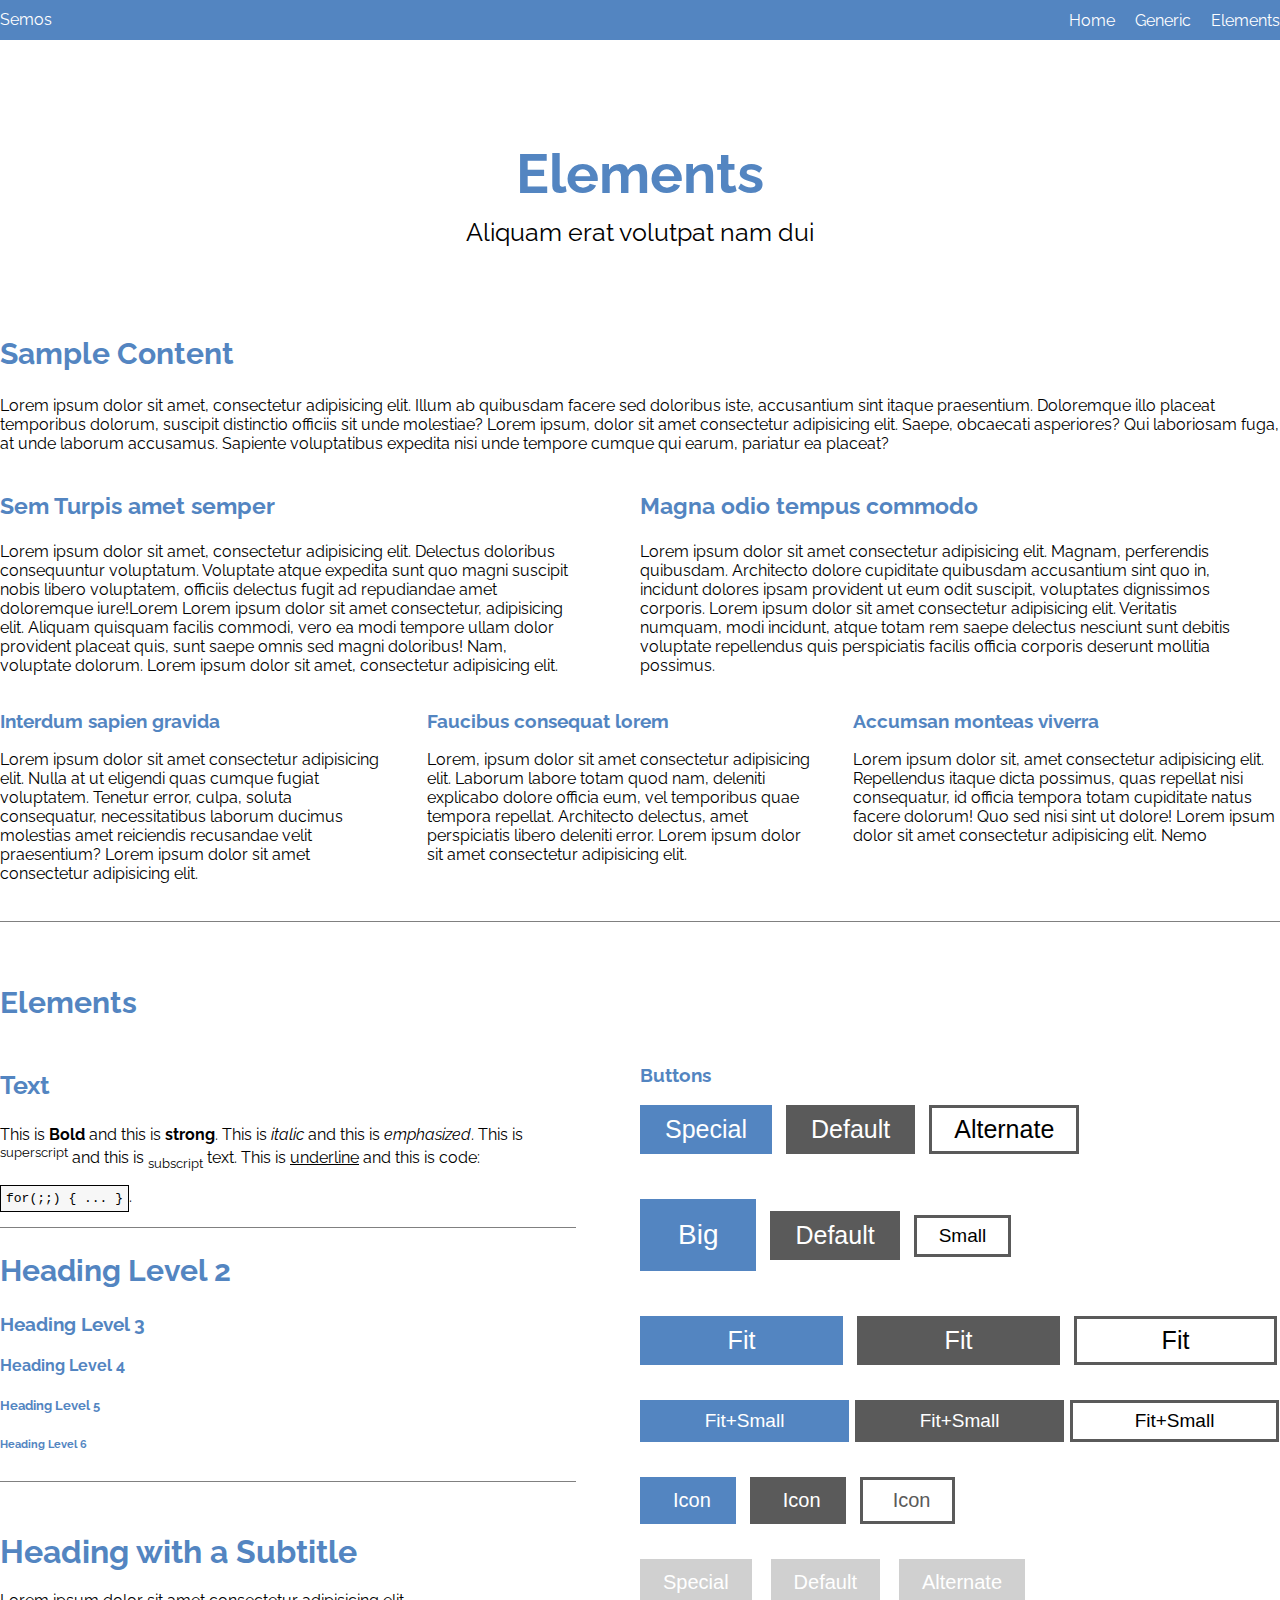
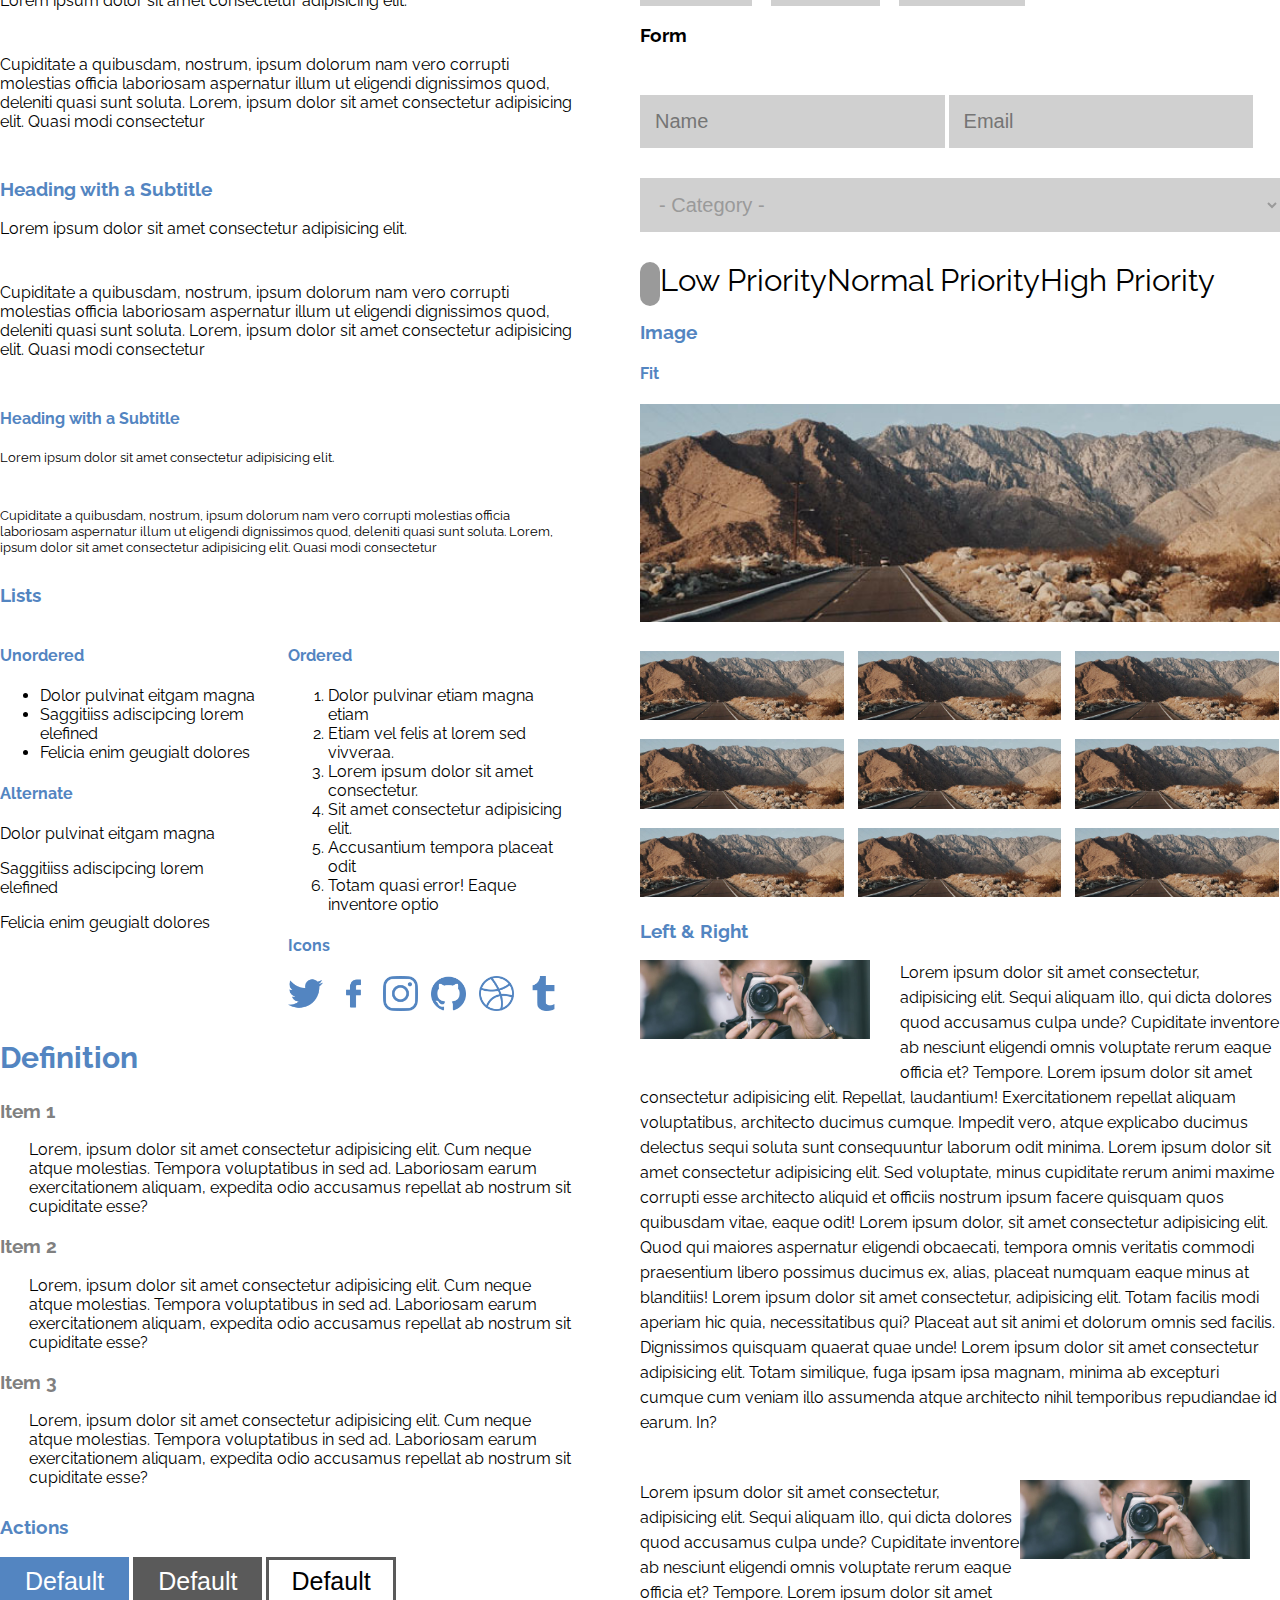
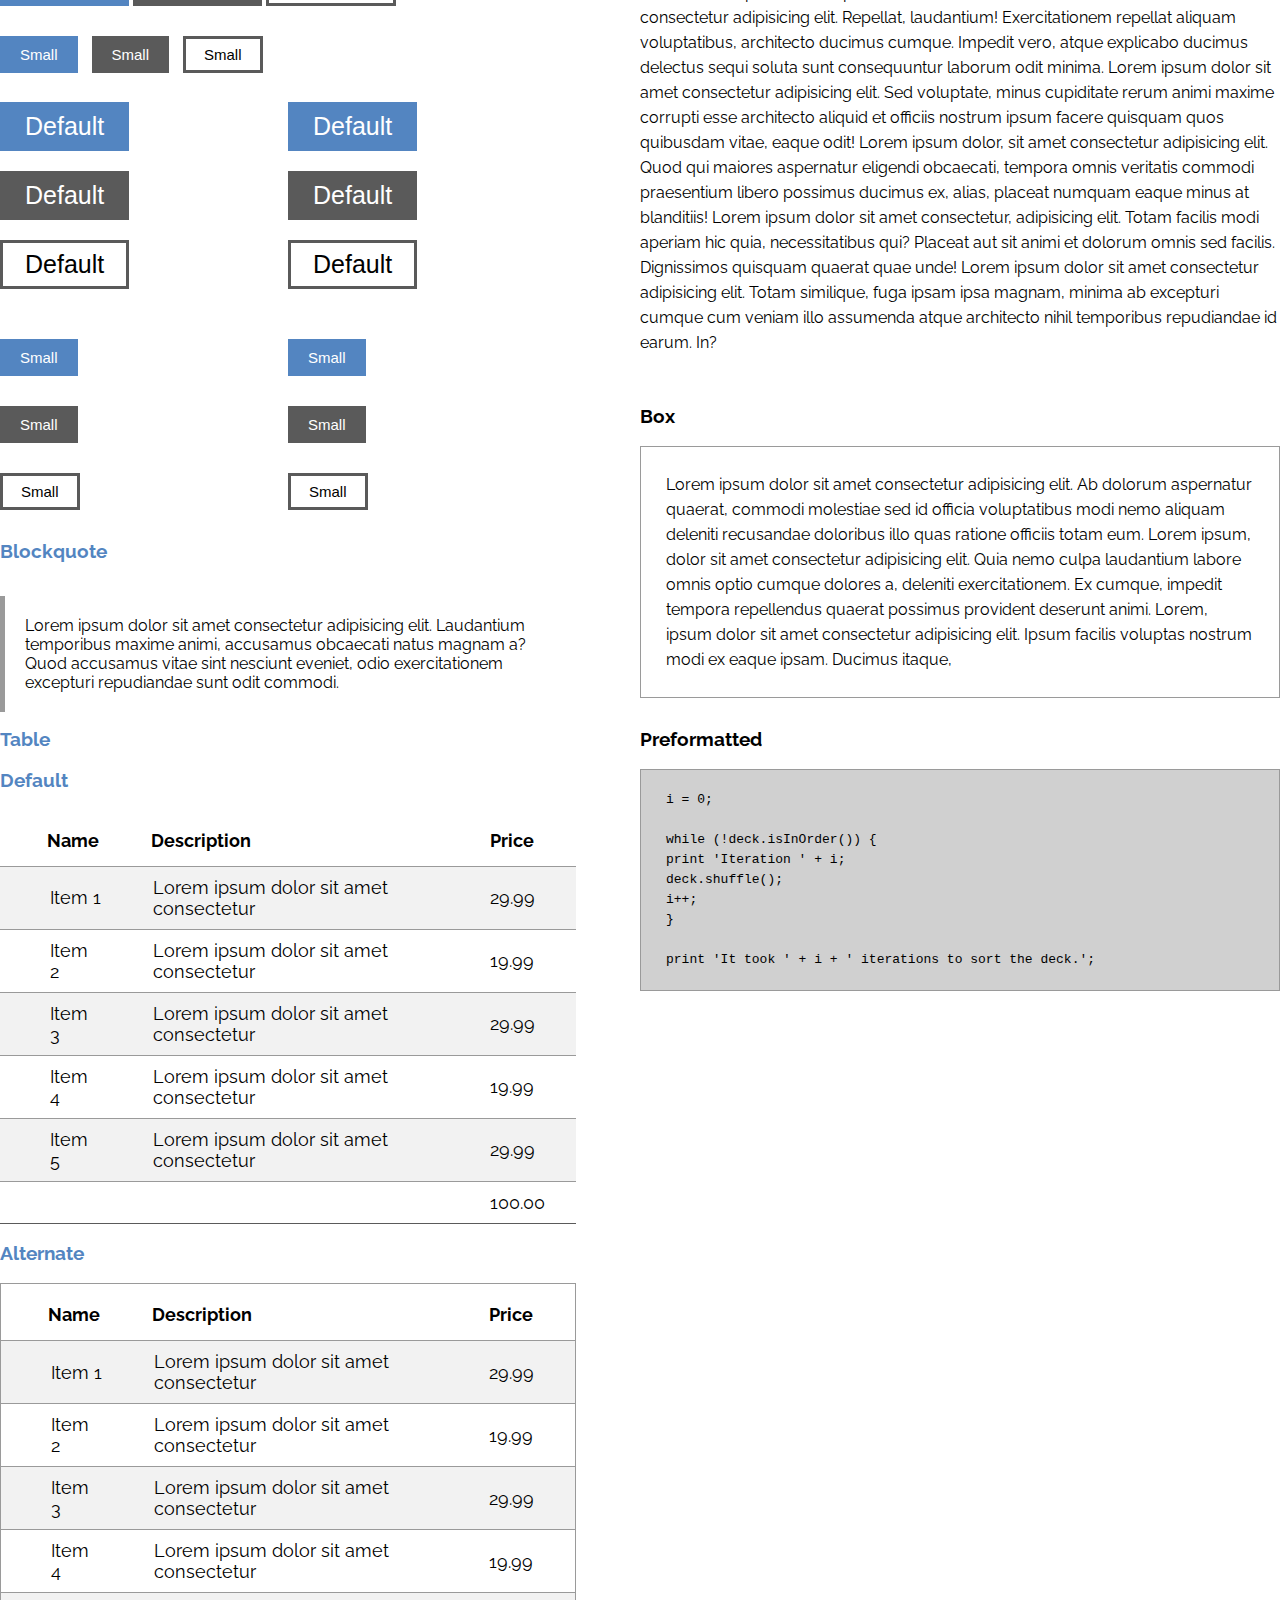
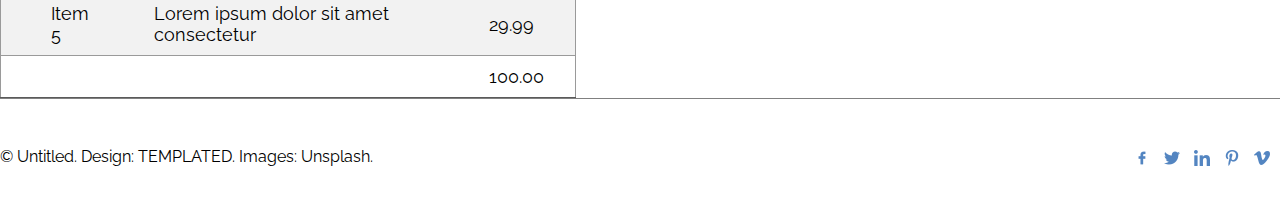
==== commit 8736147c: "update" ====
--- a/elements.html
+++ b/elements.html
@@ -367,7 +367,51 @@
 
 
           <!--secondtable-->
-
+          <div class="table">
+            <h3 class="bluefontcolor">Alternate</h3>
+
+            <table class="entiretable alternatetable">
+              <tr>
+                <th class="tablenameclass">Name</th>
+                <th class="tabletextalign tabledescriptionclass">Description</th>
+                <th class="tablepriceclass">Price</th>
+              </tr>
+              <tr class="tablepadding">
+                <td>Item 1</td>
+                <td>Lorem ipsum dolor sit amet consectetur</td>
+                <td class="tableprices">29.99</td>
+              </tr>
+              <tr class="tablepadding">
+                <td>Item 2</td>
+                <td>Lorem ipsum dolor sit amet consectetur</td>
+                <td>19.99</td>
+              </tr>
+              <tr class="tablepadding">
+                <td>Item 3</td>
+                <td>Lorem ipsum dolor sit amet consectetur</td>
+                <td>29.99</td>
+              </tr>
+              <tr class="tablepadding">
+                <td>Item 4</td>
+                <td>Lorem ipsum dolor sit amet consectetur</td>
+                <td>19.99</td>
+              </tr>
+              <tr class="tablepadding">
+                <td>Item 5</td>
+                <td>Lorem ipsum dolor sit amet consectetur</td>
+                <td>29.99</td>
+              </tr>
+              <tr class="tablepadding tabletextfloatright removeborderbottom">
+                <td></td>
+                <td></td>
+                <td>100.00</td>
+              </tr>
+            </table>
+
+
+
+
+          </div>
 
 
 
@@ -497,7 +541,21 @@
                   <input type="radio" name="priority" id="high" class="radiobutton3">
                   <label>High Priority</label>
                 </div>
+
+                
             </form>
+
+
+
+            
+
+
+
+
+
+            
+            
+            
 
 
 
--- a/elements.css
+++ b/elements.css
@@ -677,6 +677,11 @@
   background-color: #f2f2f2;
   margin-top: 50px;
 }
+.alternatetable {
+  border: 1px solid #9a9a9a;
+}
+
+
 table tr {
   /* padding-top: 10px; */
   padding-bottom: 20px;
@@ -720,6 +725,32 @@
 .defaultbluebutton2, .defaultbluebutton3 {
   margin-left: 0px;
 }
+.table h3{
+  color: #5385c1;
+}
+
+
+
+
+
+
+
+
+
+
+
+
+
+
+
+
+
+
+
+
+
+
+
 
 @media (max-width: 768px) {
   .inner-topbar {
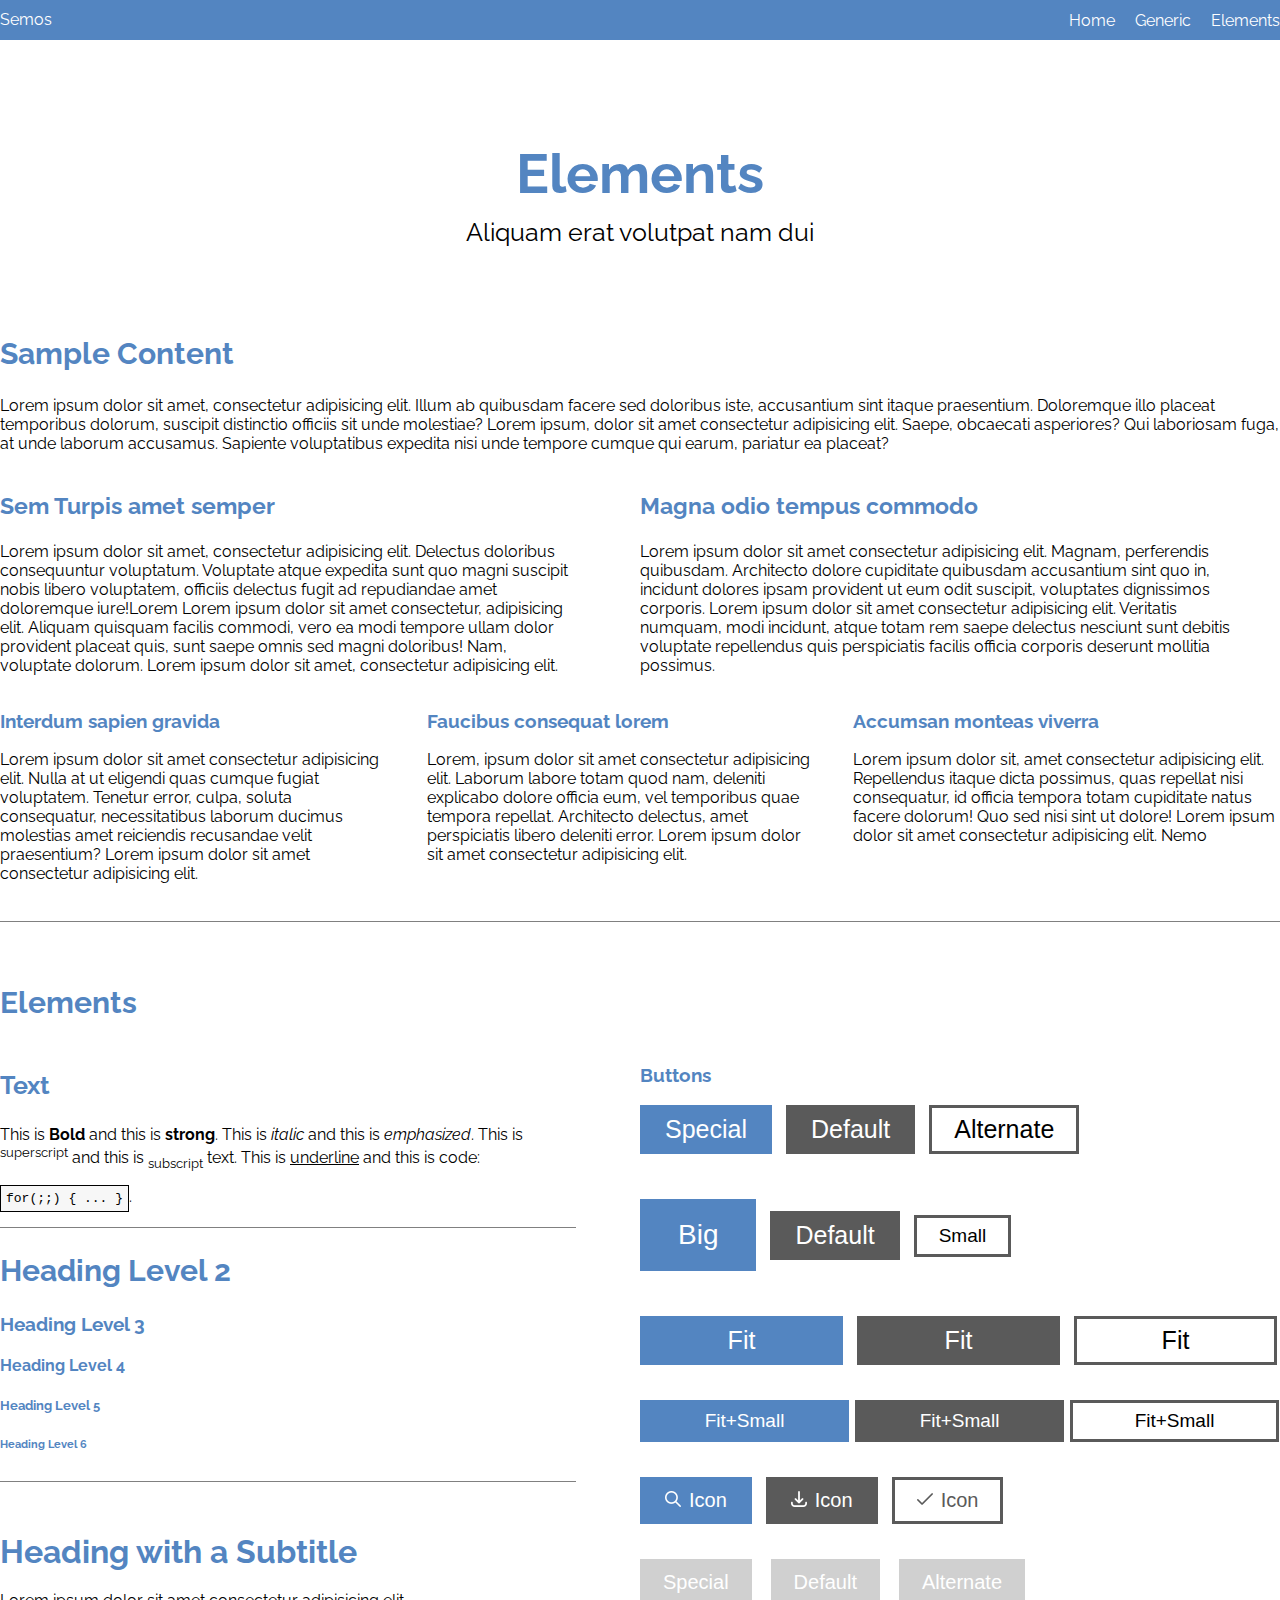
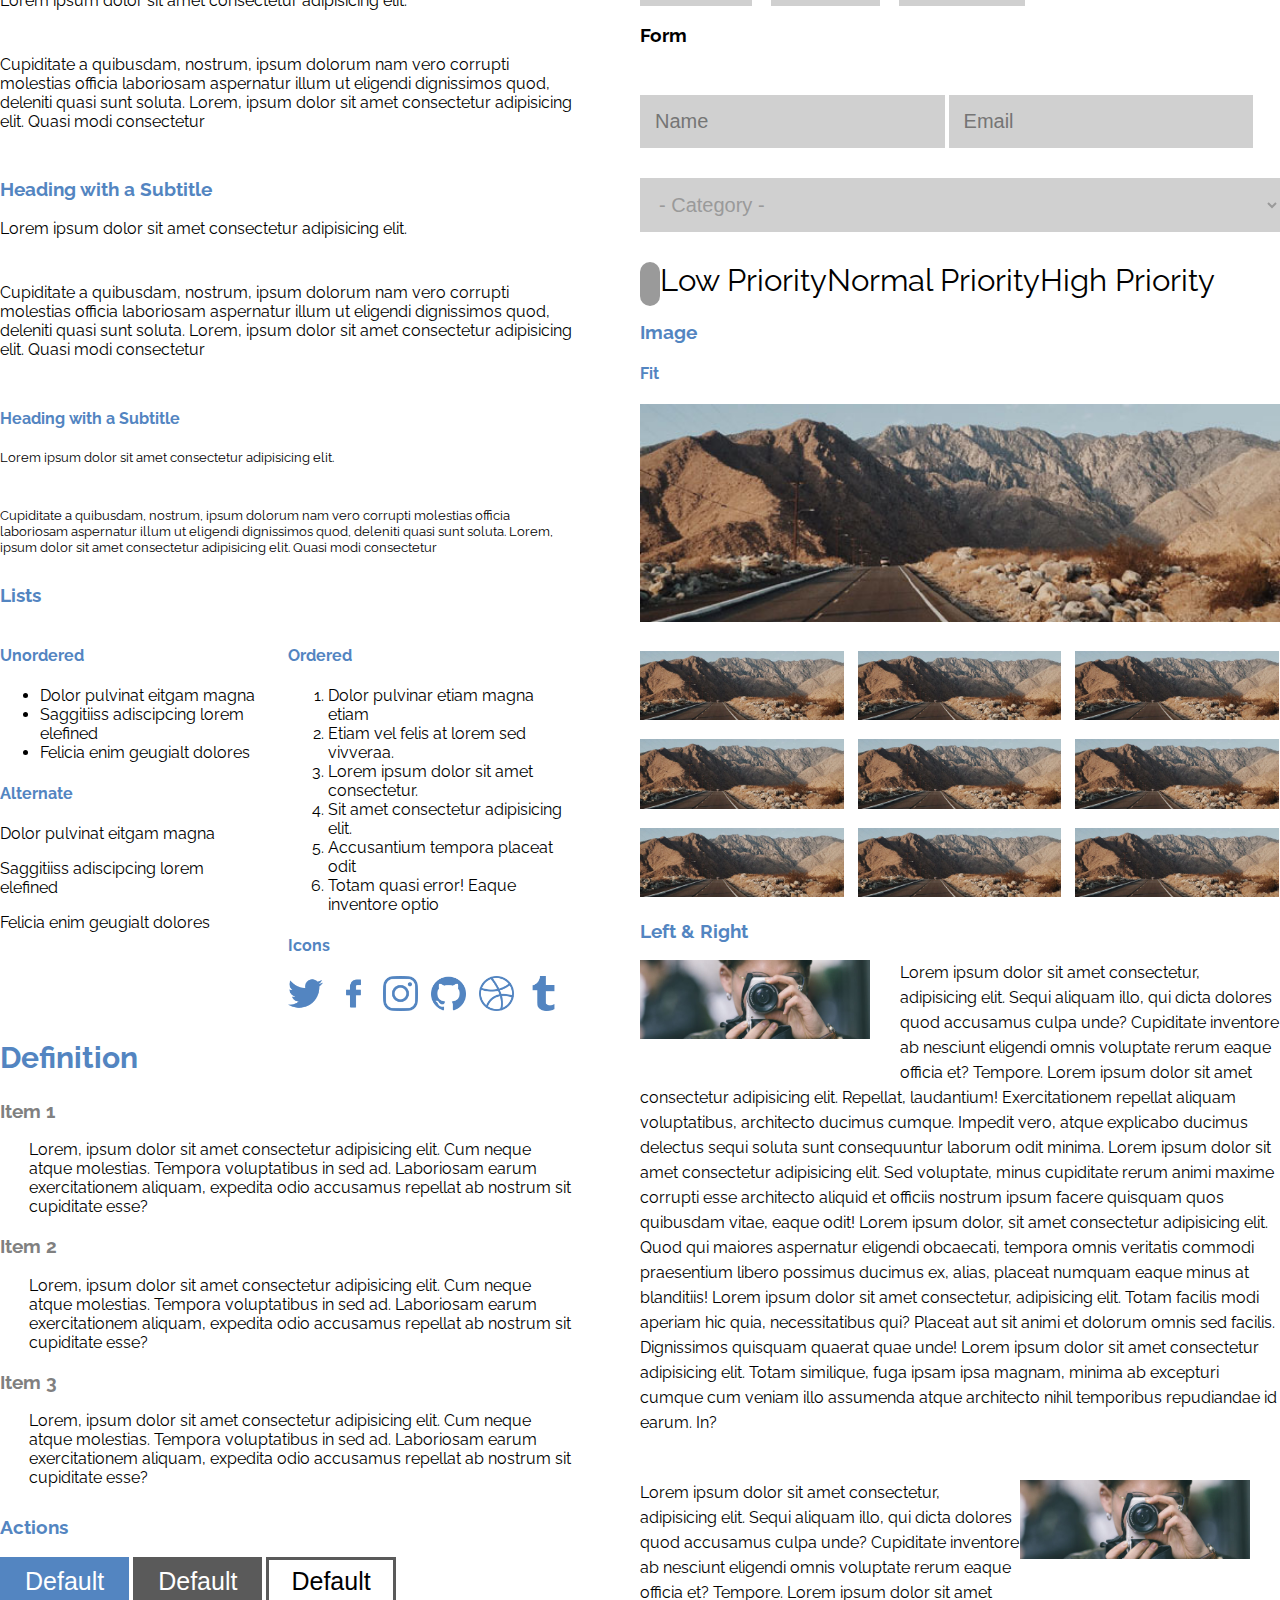
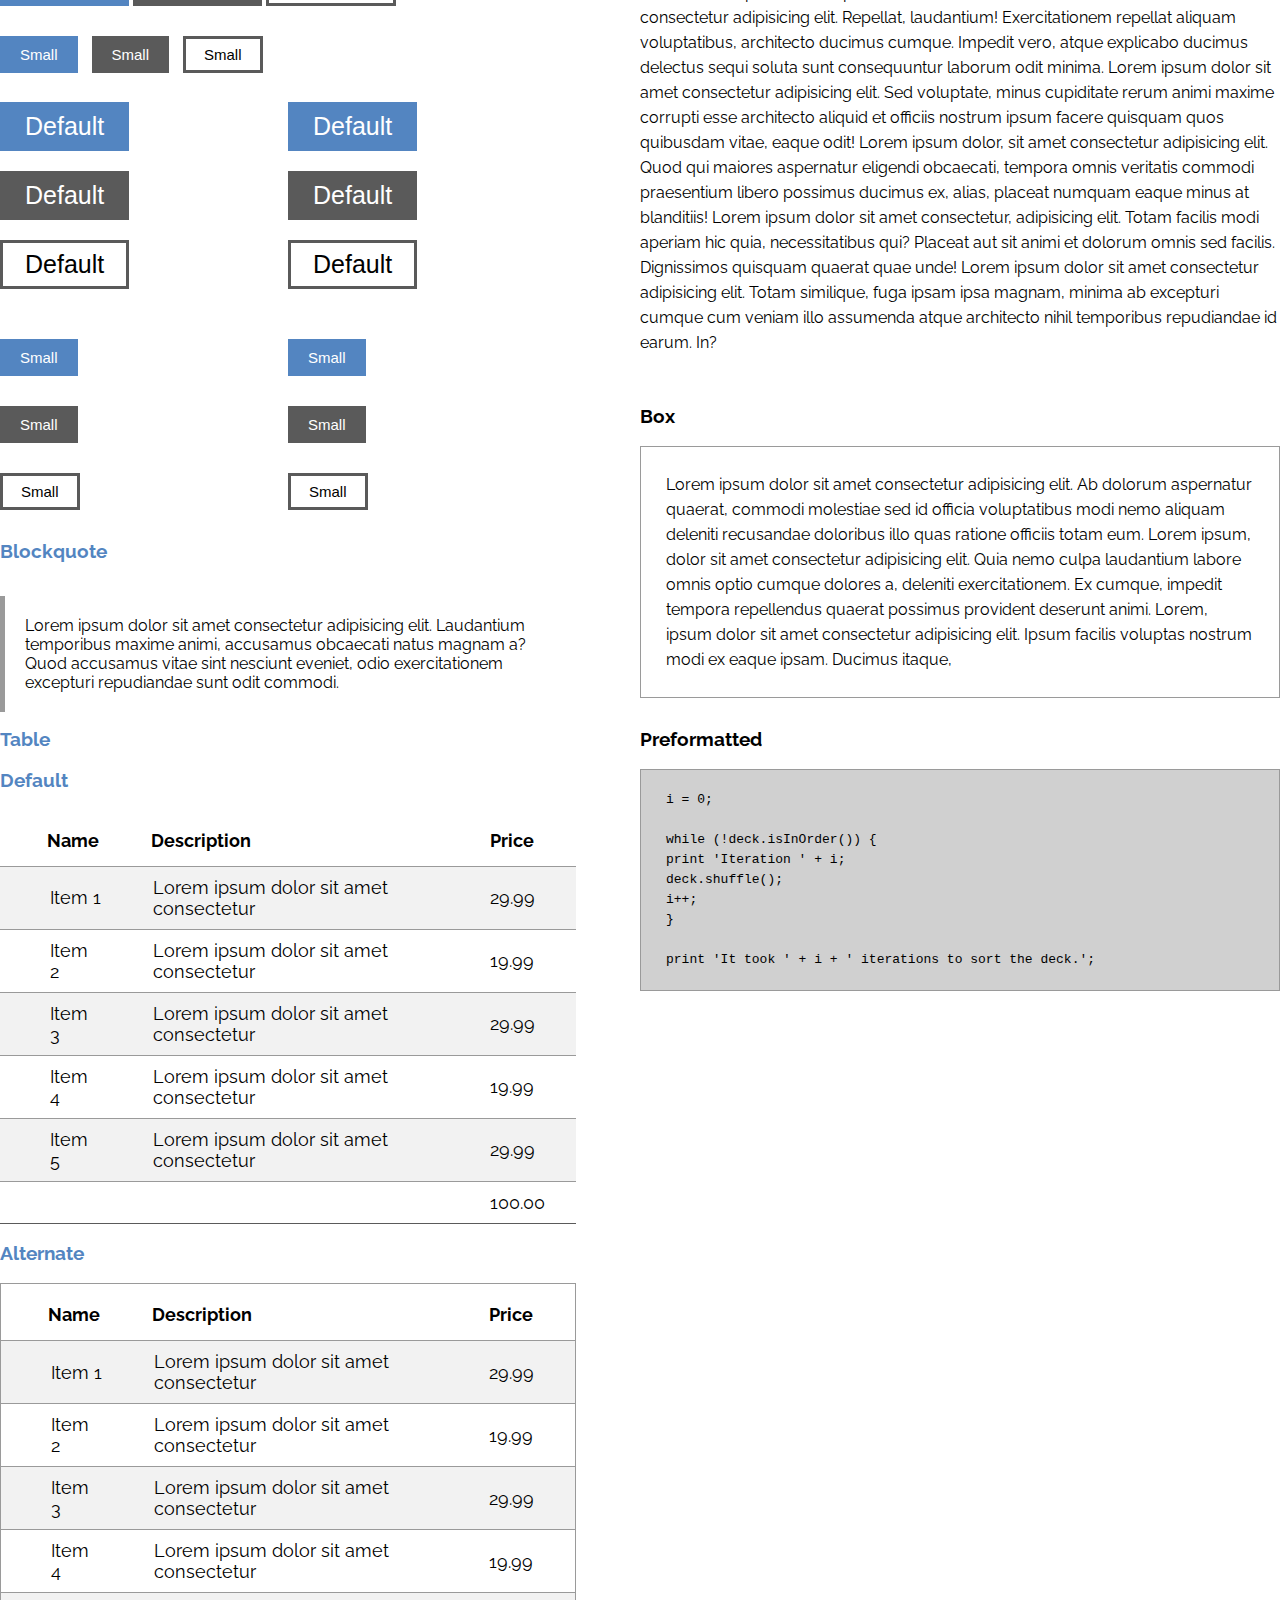
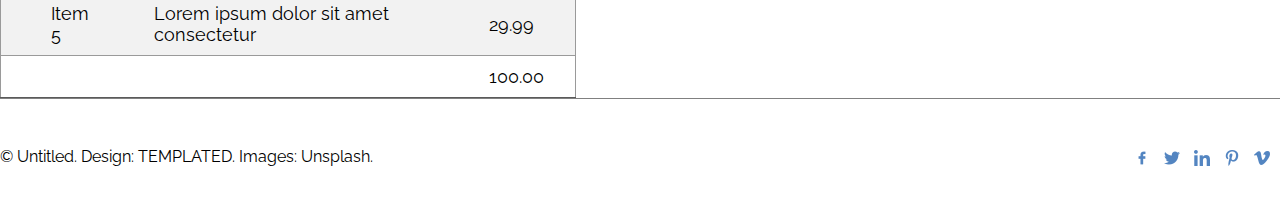
==== commit b501563b: "update" ====
--- a/elements.html
+++ b/elements.html
@@ -500,9 +500,9 @@
           </div>
 
           <div class="iconbuttons">
-            <button class="searchblueiconbutton"><img src="/buttonicons/search (3).png" alt="">Icon</button>
-            <button class="downloadgreybutton"><img src="/buttonicons/downloads (2).png" alt="">Icon</button>
-            <button class="donetransparenticon"><img src="/buttonicons/tick.png" alt="">Icon</button>
+            <button class="searchblueiconbutton"><img src="assets/buttonicons/search (3).png" alt="">Icon</button>
+            <button class="downloadgreybutton"><img src="assets/buttonicons/downloads (2).png" alt="">Icon</button>
+            <button class="donetransparenticon"><img src="assets/buttonicons/tick.png" alt="">Icon</button>
           </div>
 
           <div class="greybuttons">
--- a/elements.css
+++ b/elements.css
@@ -681,7 +681,6 @@
   border: 1px solid #9a9a9a;
 }
 
-
 table tr {
   /* padding-top: 10px; */
   padding-bottom: 20px;
@@ -722,35 +721,13 @@
   font-size: 20px;
   border: none;
 }
-.defaultbluebutton2, .defaultbluebutton3 {
+.defaultbluebutton2,
+.defaultbluebutton3 {
   margin-left: 0px;
 }
-.table h3{
-  color: #5385c1;
-}
-
-
-
-
-
-
-
-
-
-
-
-
-
-
-
-
-
-
-
-
-
-
-
+.table h3 {
+  color: #5385c1;
+}
 
 @media (max-width: 768px) {
   .inner-topbar {
@@ -832,7 +809,58 @@
     margin-right: 40%;
     top: -83%;
   }
-  .smallimagesrow{
-    width: 100%;
-  }
-}
+  .smallimagesrow {
+    width: 100%;
+  }
+  .rightbuttons-big {
+    width: 100%;
+    margin-bottom: 5%;
+  }
+  .rightbuttons-second-default {
+    width: 100%;
+    margin-bottom: 5%;
+    margin-left: -0.1%;
+  }
+  .rightbuttons-small {
+    width: 100%;
+    margin-left: -0.1%;
+  }
+  .defaultbluebutton1,
+  .defaultbluebutton2,
+  .defaultbluebutton3 {
+    width: 100%;
+  }
+  .left-within-left {
+    width: 199.5%;
+    margin-bottom: 10%;
+  }
+  .fitbluebutton,
+  .fitgreybutton,
+  .fittransparentbutton {
+    width: 31%;
+  }
+  .fitbuttons {
+    width: 103%;
+    margin-left: -1.5%;
+  }
+  .fitbluebuttonsmall,
+  .fitgreybuttonsmall,
+  .fittransparentbuttonsmall {
+    width: 225px;
+    font-size: 19px;
+  }
+  .searchblueiconbutton,
+  .downloadgreybutton,
+  .donetransparenticon {
+    width: 100%;
+    margin-bottom: 5%;
+  }
+  .downloadgreybutton,
+  .donetransparenticon {
+    
+    margin-left: -0.1%;
+  }
+  .greybutton1,.greybutton2,.greybutton3{
+    width: 100%;
+  }
+}
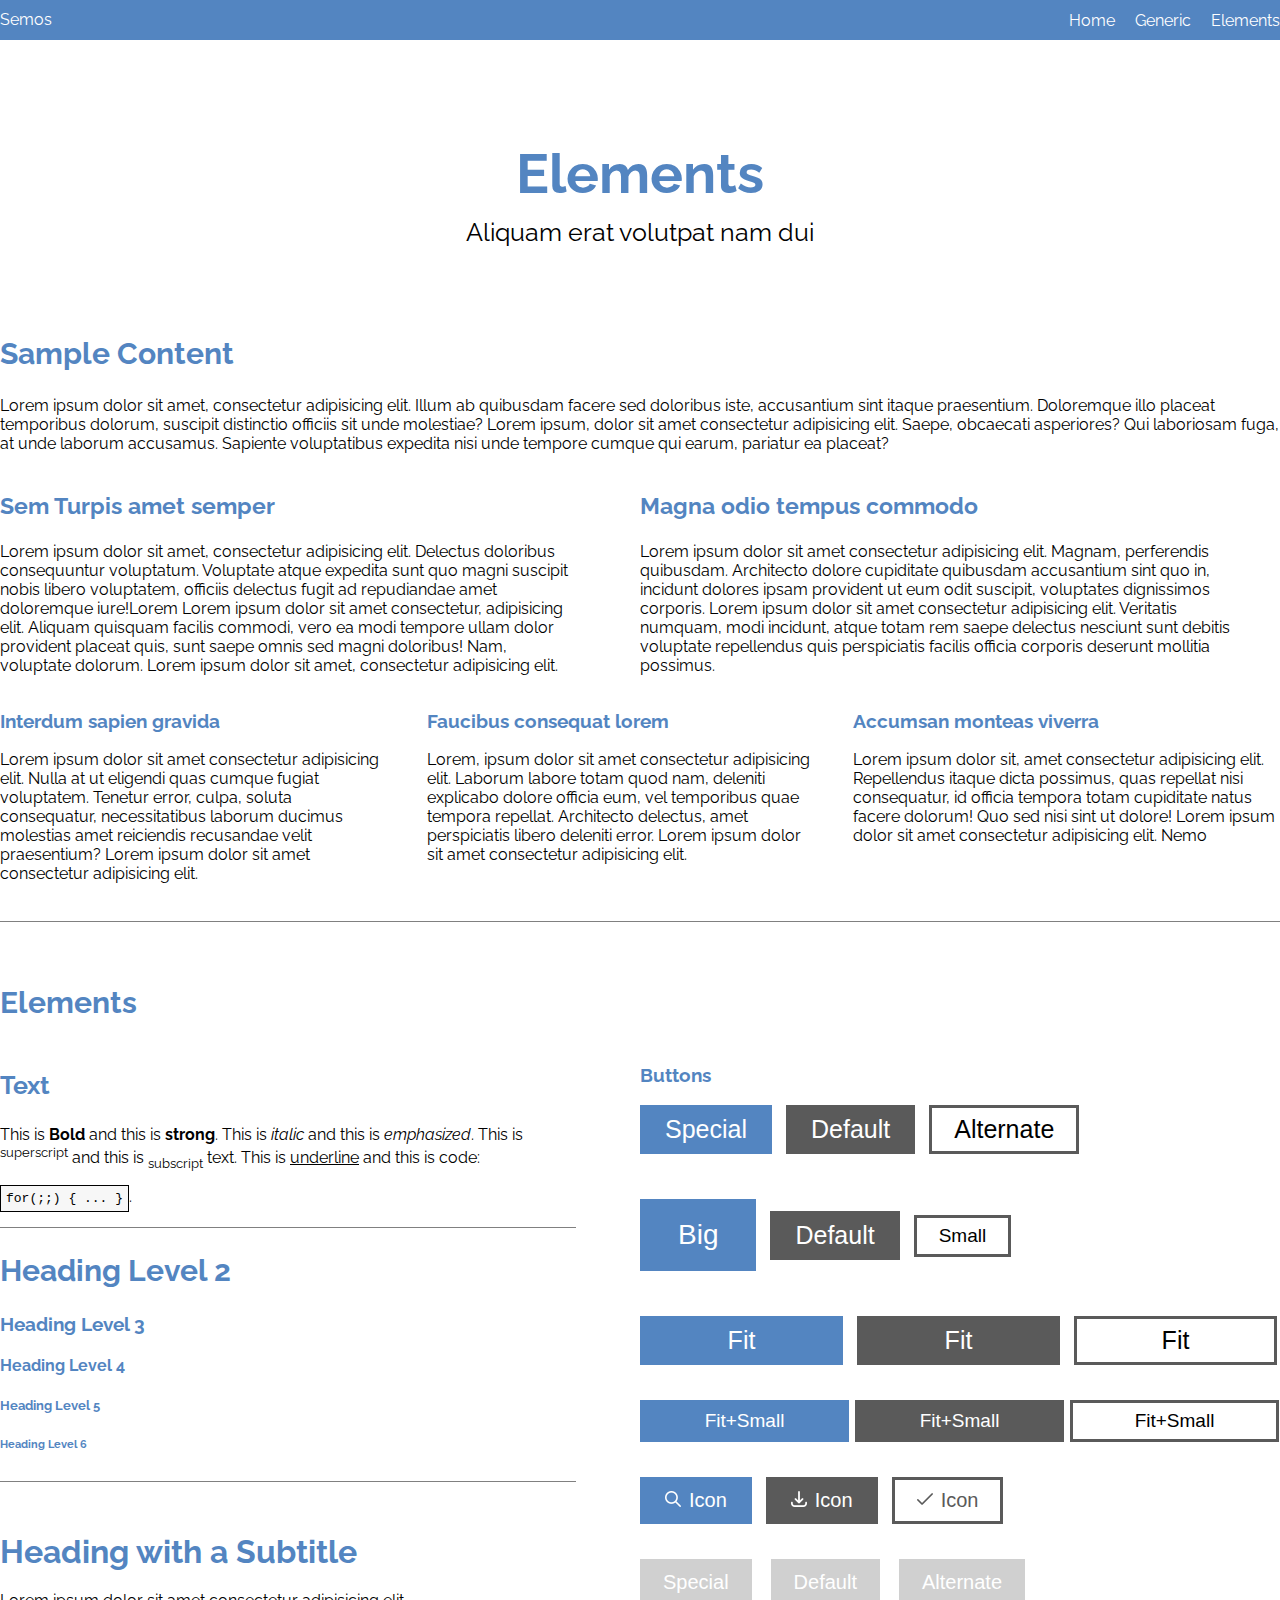
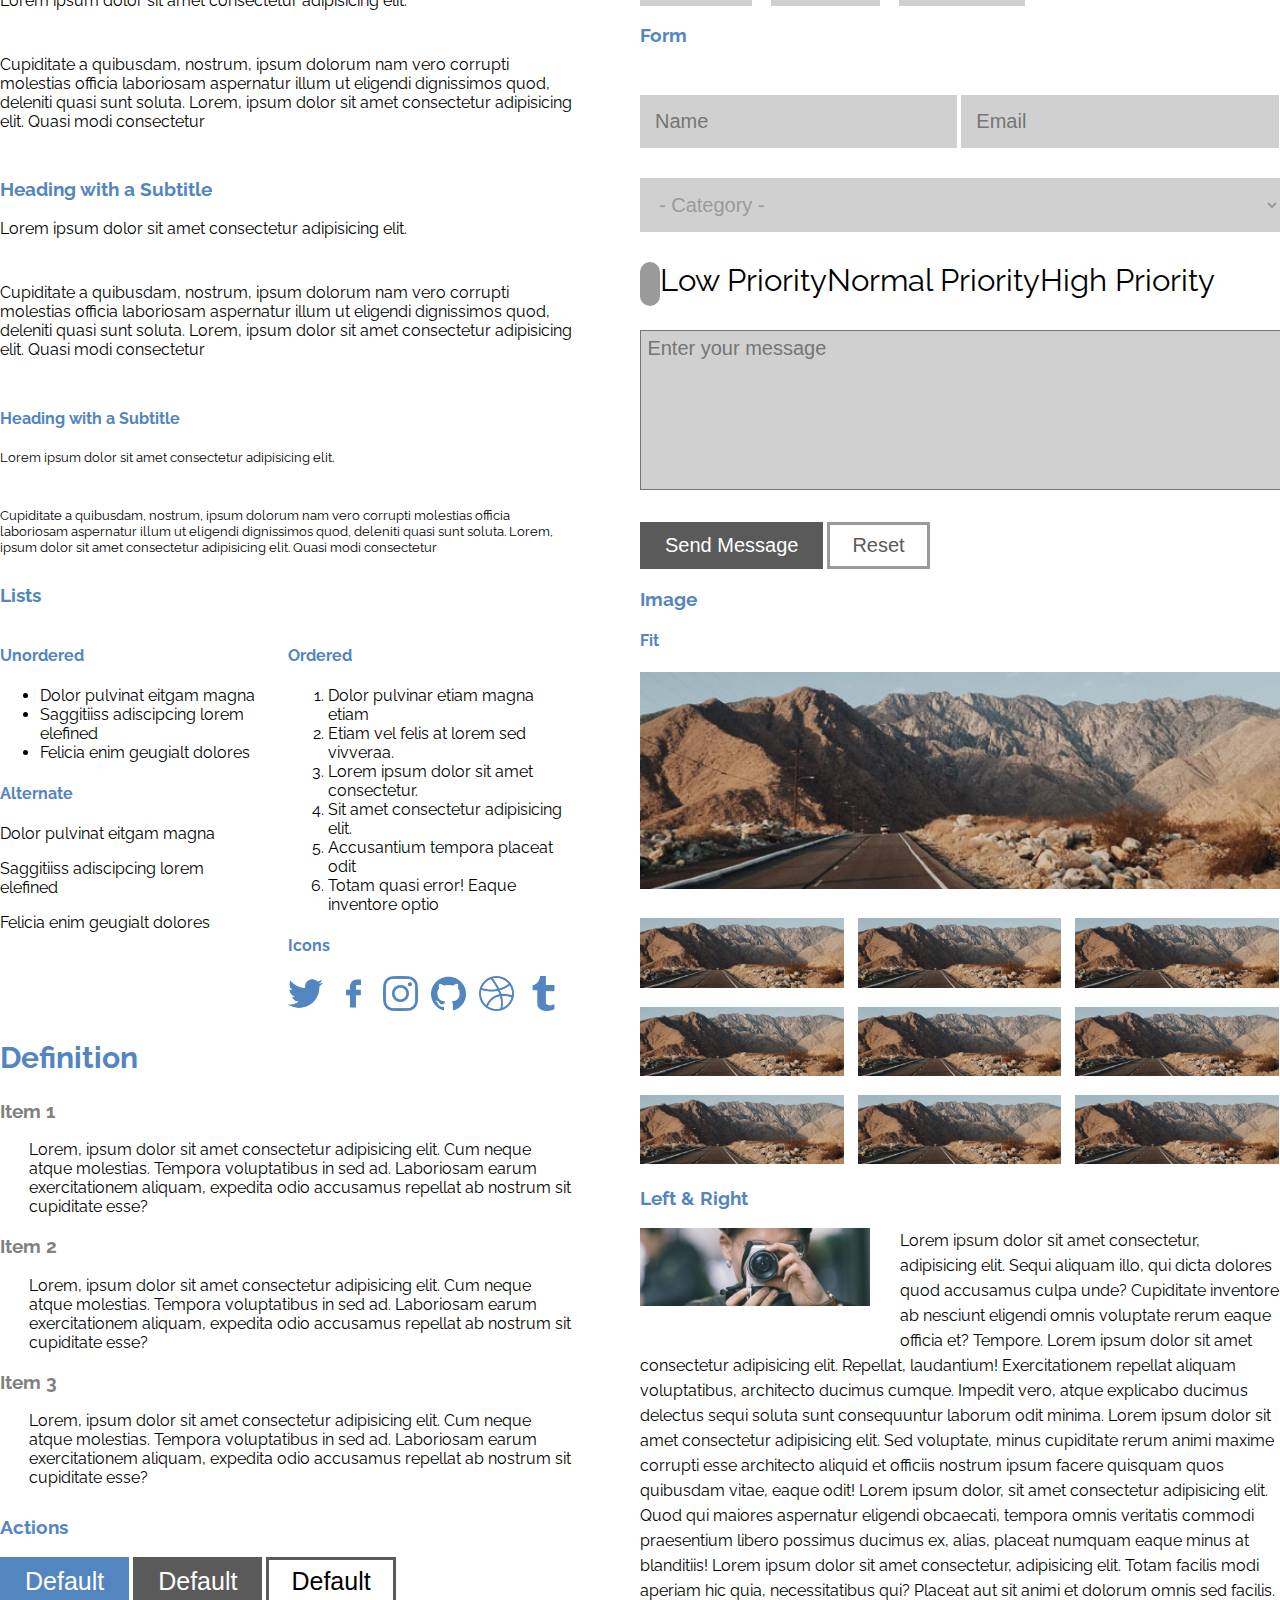
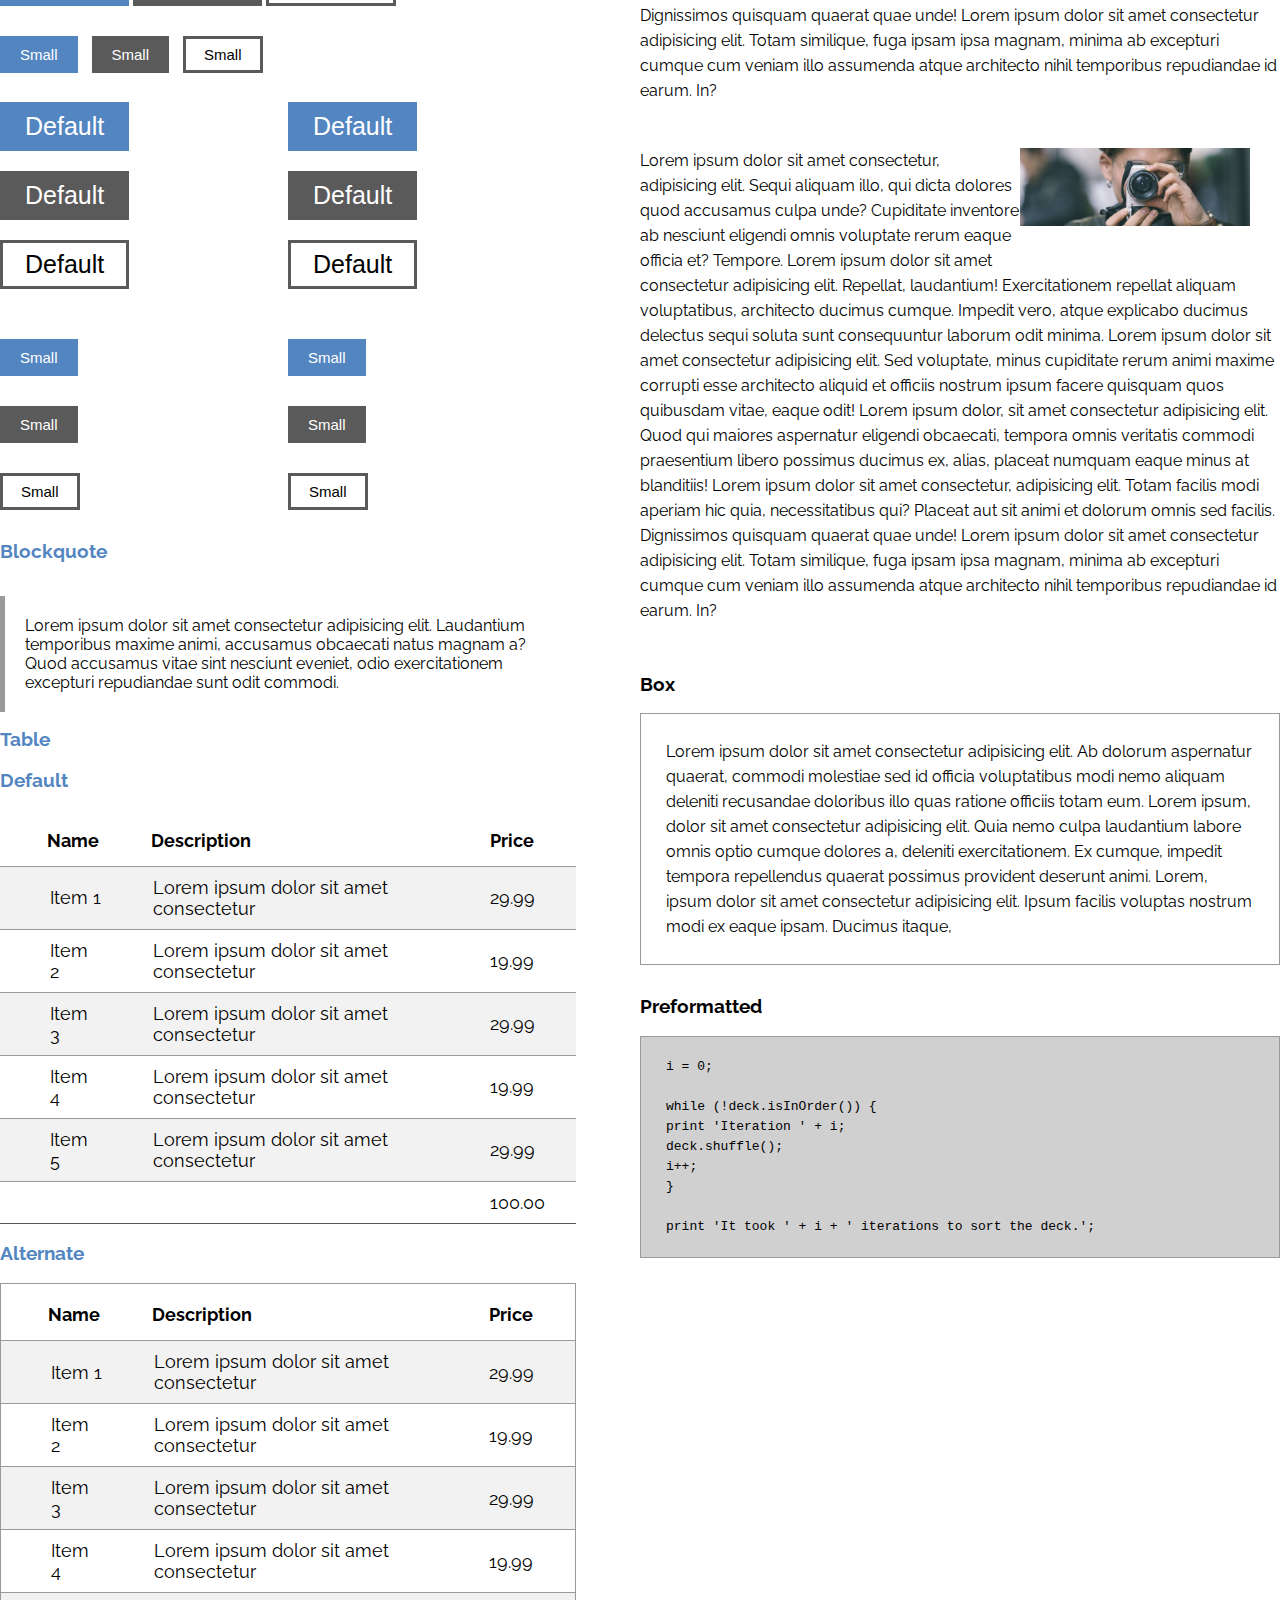
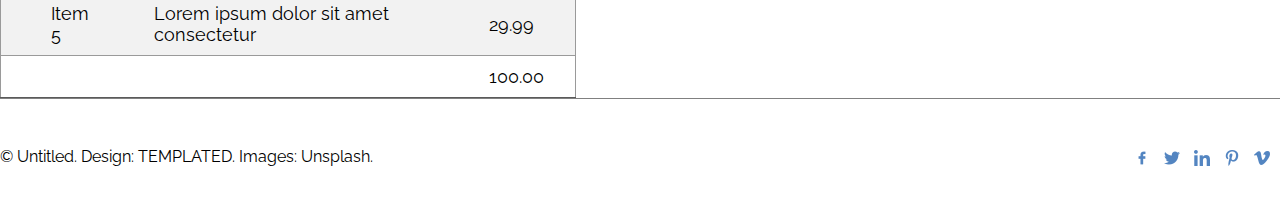
==== commit a00ad5d4: "update" ====
--- a/elements.html
+++ b/elements.html
@@ -264,8 +264,9 @@
             <div class="twobuttonsdividedsectionsleft-right">
 
               <div class="leftbuttons-section">
+                
                 <div class="left-within-left">
-                  <!-- <br> -->
+
                   <button class="defaultbluebutton1 leftbuttonsfirstmargintop">Default</button>
                   <br>
                   <button class="defaultbluebutton2 defaultbluebutton2-2 leftbuttonsfirstmargintop removeleftmargin">Default</button>
@@ -286,12 +287,13 @@
               </div>
 
               <div class="rightbuttons-section">
+                <div class="floattheseleft">
                 <button class="defaultbluebutton1 leftbuttonsfirstmargintop">Default</button>
                 <br>
                 <button class="defaultbluebutton2 defaultbluebutton2-2 leftbuttonsfirstmargintop">Default</button>
                 <br>
                 <button class="defaultbluebutton3 defaultbluebutton3-2 leftbuttonsfirstmargintop">Default</button>
-
+              </div>
                 <div class="rightwithin-leftsection">
                   <button class="second-defaultbluebutton1">Small</button><br>
                   <button class="second-defaultbluebutton2">Small</button><br>
@@ -512,7 +514,7 @@
           </div>
 
           <div class="form">
-            <h3 class="bluefontcolor">Form</h3>
+            <h3 class="bluefontcolor formh3">Form</h3>
             <form>
               <input type="text" placeholder="Name" class="name-and-email-inputFields">
               <input type="text" placeholder="Email" class="name-and-email-inputFields marginleft10p">
@@ -541,7 +543,13 @@
                   <input type="radio" name="priority" id="high" class="radiobutton3">
                   <label>High Priority</label>
                 </div>
-
+                <textarea placeholder="Enter your message"></textarea>
+                <button class="secondgreybutton">Send Message</button>
+                <button class="secondtransparenticon">Reset</button>
+               <input type="text" name="query" class="query" value placeholder="Query">
+
+
+                
                 
             </form>
 
--- a/elements.css
+++ b/elements.css
@@ -271,7 +271,14 @@
 .leftbuttons-section {
   float: left;
   width: 50%;
-}
+  
+}
+.floattheseleft {
+  float: left;
+  width: 50%;
+}
+
+
 
 /* COPIED CODE BE CAREFUL */
 .removeleftmargin {
@@ -391,7 +398,9 @@
 .rightbuttons-small {
   margin-left: 10px;
 }
-
+.smallbuttonss1{
+  width: 50%;
+}
 /* fitbuttons below */
 
 .fitbluebutton {
@@ -498,6 +507,27 @@
   border: none;
   /* height: 30px; */
   padding: 12px 25px;
+}
+.secondgreybutton{
+  background-color: #5a5a5a;
+  font-size: 20px;
+  color: white;
+  padding-left: 10px;
+  border: none;
+  /* height: 30px; */
+  padding: 12px 25px;
+  margin-top: 5%;
+  
+}
+.secondtransparenticon{
+  background-color: transparent;
+  font-size: 20px;
+  color: #5a5a5a;
+  padding-left: 10px;
+  border: none;
+  /* height: 30px; */
+  padding: 9px 22px;
+  border: 3px solid #9a9a9a;
 }
 .donetransparenticon {
   background-color: transparent;
@@ -728,6 +758,31 @@
 .table h3 {
   color: #5385c1;
 }
+.formh3 {
+  color:#5385c1
+}
+.name-and-email-inputFields{
+  width: 44.9%;
+}
+textarea {
+  margin-top: 5%;
+  background-color: #d0d0d0;
+  width: 100%;
+  height: 150px;
+  float: left;
+  padding-top: 1%;
+  padding-left: 1%;
+  font-size: 20px;
+  font-family: Arial, Helvetica, sans-serif;
+}
+.left-within-left {
+  /* background-color: yellow; */
+  float: left;
+} 
+
+
+
+
 
 @media (max-width: 768px) {
   .inner-topbar {
@@ -833,6 +888,7 @@
   .left-within-left {
     width: 199.5%;
     margin-bottom: 10%;
+    background-color: yellow;
   }
   .fitbluebutton,
   .fitgreybutton,
@@ -842,6 +898,9 @@
   .fitbuttons {
     width: 103%;
     margin-left: -1.5%;
+  }
+  .rightbuttons-section{
+    float: left;
   }
   .fitbluebuttonsmall,
   .fitgreybuttonsmall,
@@ -863,4 +922,7 @@
   .greybutton1,.greybutton2,.greybutton3{
     width: 100%;
   }
-}
+  .name-and-email-inputFields{
+    width: 95%;
+  }
+}
